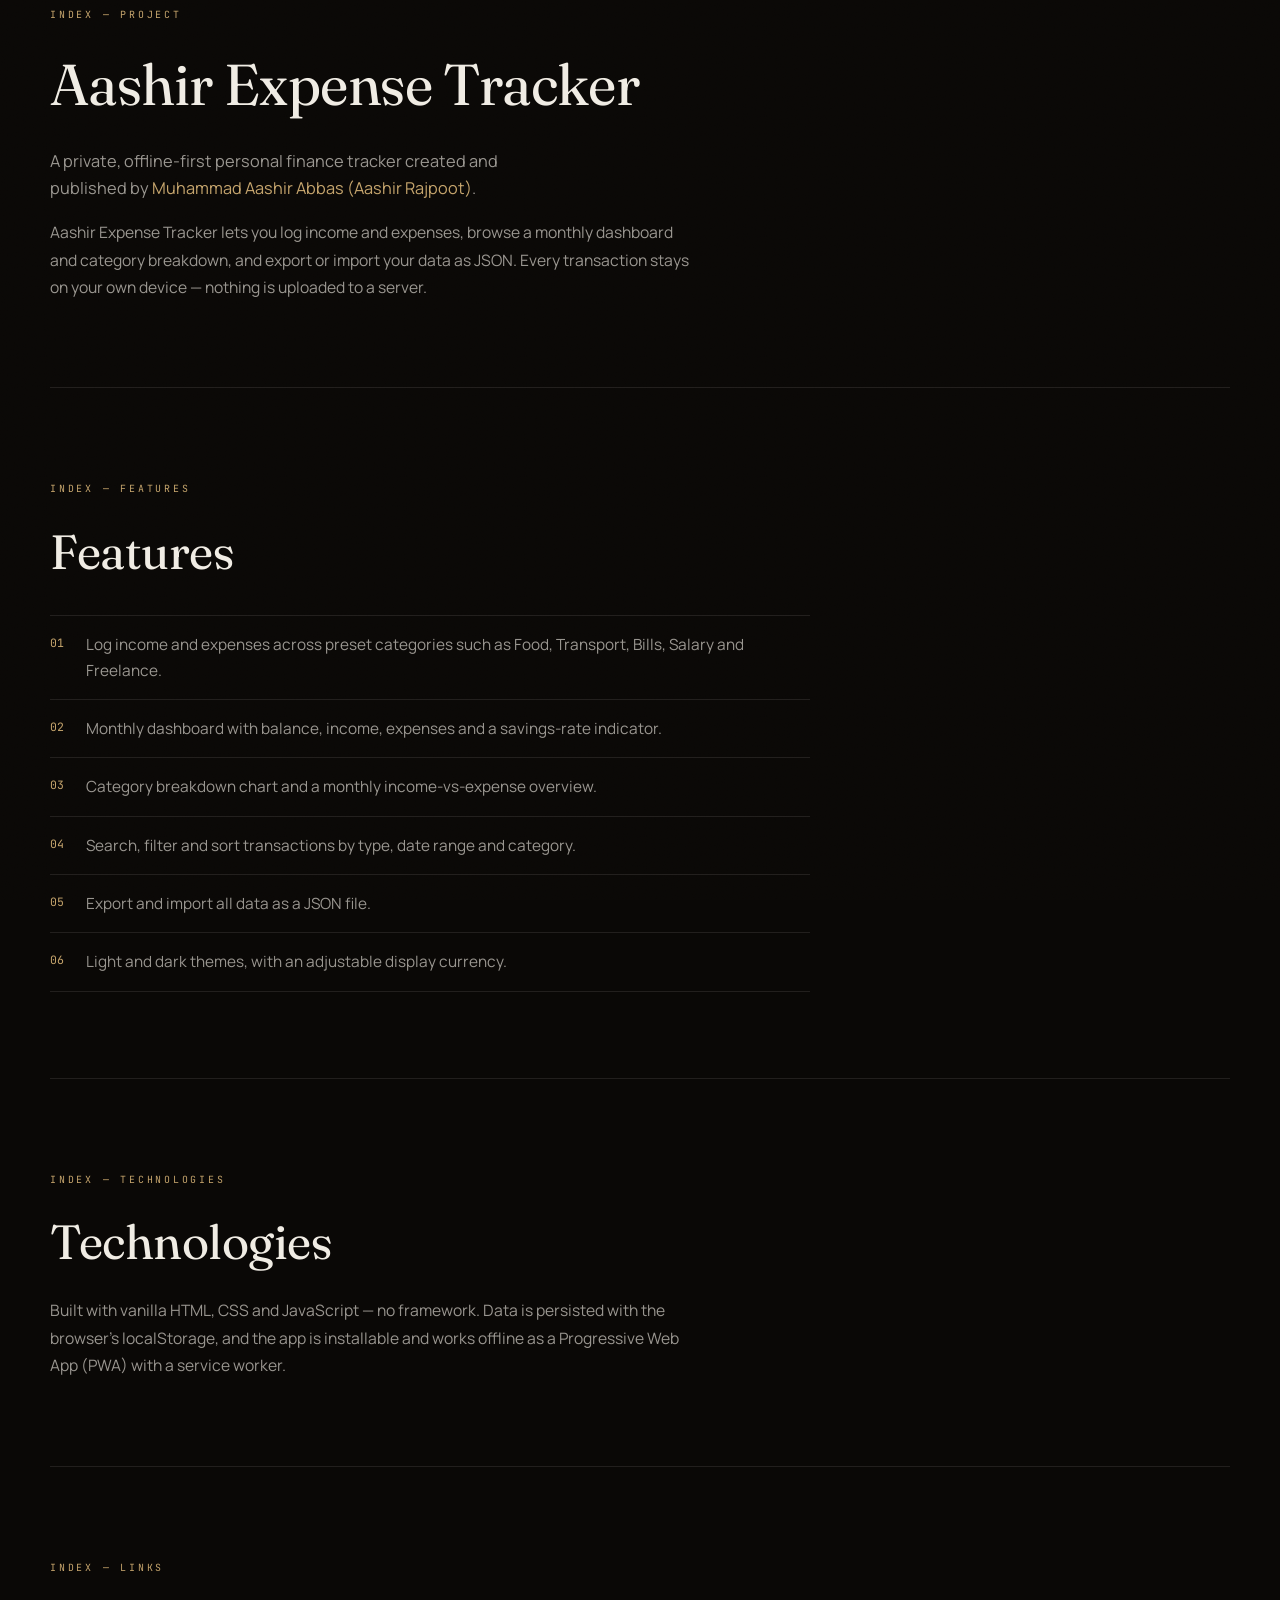
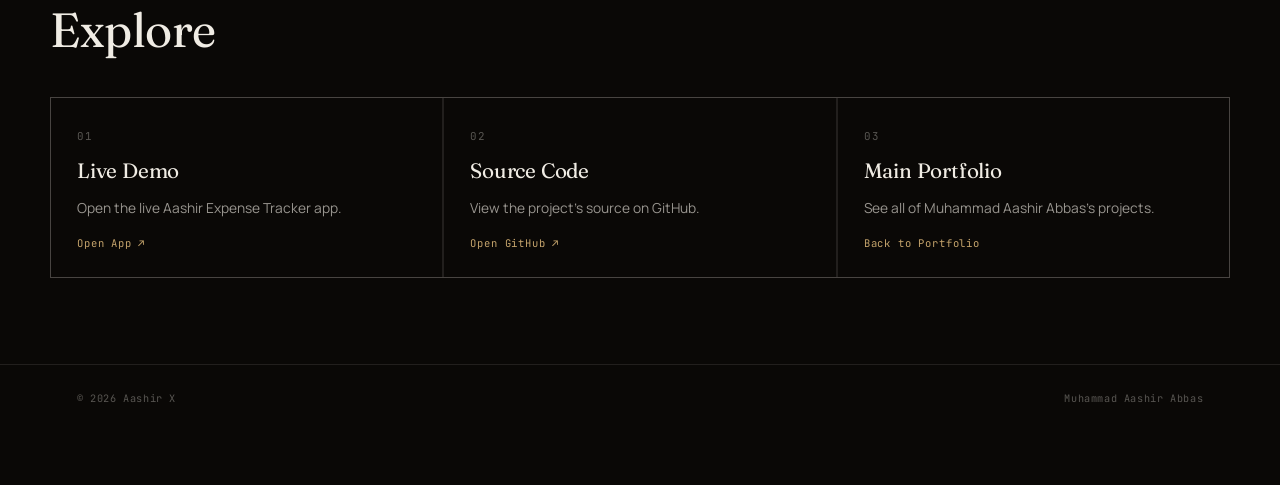
==== aashir-expense-tracker.html @ 0641aafe "Add files via upload" ====
<!DOCTYPE html>
<html lang="en">
<head>
<meta charset="UTF-8">
<meta name="viewport" content="width=device-width, initial-scale=1.0, viewport-fit=cover">
<title>Aashir Expense Tracker — Project Case Study | Muhammad Aashir Abbas</title>
<meta name="description" content="A case study of Aashir Expense Tracker — a private, offline-first personal finance web app created and published by Muhammad Aashir Abbas (Aashir Rajpoot).">
<meta name="robots" content="index, follow">
<link rel="canonical" href="https://muhammadaashirabbas.aashirrajpoot757.workers.dev/projects/aashir-expense-tracker">
<meta name="theme-color" content="#0a0806">
<link rel="icon" href="../aashir-profile.jpeg">
<link rel="apple-touch-icon" href="../aashir-profile.jpeg">

<meta property="og:title" content="Aashir Expense Tracker — Project Case Study">
<meta property="og:description" content="A case study of Aashir Expense Tracker, a project by Muhammad Aashir Abbas (Aashir Rajpoot).">
<meta property="og:type" content="article">
<meta property="og:url" content="https://muhammadaashirabbas.aashirrajpoot757.workers.dev/projects/aashir-expense-tracker">
<meta property="og:image" content="https://muhammadaashirabbas.aashirrajpoot757.workers.dev/aashir-profile.jpeg">
<meta name="twitter:card" content="summary_large_image">
<meta name="twitter:title" content="Aashir Expense Tracker — Project Case Study">
<meta name="twitter:description" content="A case study of Aashir Expense Tracker, a project by Muhammad Aashir Abbas (Aashir Rajpoot).">
<meta name="twitter:image" content="https://muhammadaashirabbas.aashirrajpoot757.workers.dev/aashir-profile.jpeg">

<script type="application/ld+json">
{
  "@context": "https://schema.org",
  "@graph": [
    {
      "@type": "WebPage",
      "@id": "https://muhammadaashirabbas.aashirrajpoot757.workers.dev/projects/aashir-expense-tracker#webpage",
      "url": "https://muhammadaashirabbas.aashirrajpoot757.workers.dev/projects/aashir-expense-tracker",
      "name": "Aashir Expense Tracker — Project Case Study",
      "about": { "@id": "https://muhammadaashirabbas.aashirrajpoot757.workers.dev/projects/aashir-expense-tracker#app" }
    },
    {
      "@type": "SoftwareApplication",
      "@id": "https://muhammadaashirabbas.aashirrajpoot757.workers.dev/projects/aashir-expense-tracker#app",
      "name": "Aashir Expense Tracker",
      "alternateName": "Treasury",
      "applicationCategory": "FinanceApplication",
      "url": "https://aashir-rajpoot.github.io/aashir-expense-tracker/",
      "description": "A private, offline-first expense tracking web app for logging income and expenses and viewing monthly analytics. All data is stored locally on the user's device.",
      "creator": { "@id": "https://muhammadaashirabbas.aashirrajpoot757.workers.dev/#person" }
    },
    {
      "@type": "BreadcrumbList",
      "itemListElement": [
        { "@type": "ListItem", "position": 1, "name": "Home", "item": "https://muhammadaashirabbas.aashirrajpoot757.workers.dev/" },
        { "@type": "ListItem", "position": 2, "name": "About", "item": "https://muhammadaashirabbas.aashirrajpoot757.workers.dev/aboutus" },
        { "@type": "ListItem", "position": 3, "name": "Aashir Expense Tracker", "item": "https://muhammadaashirabbas.aashirrajpoot757.workers.dev/projects/aashir-expense-tracker" }
      ]
    }
  ]
}
</script>

<link rel="preconnect" href="https://fonts.googleapis.com">
<link rel="preconnect" href="https://fonts.gstatic.com" crossorigin>
<link href="https://fonts.googleapis.com/css2?family=Fraunces:ital,opsz,wght@0,9..144,300;0,9..144,400;0,9..144,500;0,9..144,600;1,9..144,400;1,9..144,500&family=Manrope:wght@300;400;500;600;700&family=JetBrains+Mono:wght@400;500&display=swap" rel="stylesheet">
<link rel="stylesheet" href="../style.css">
</head>
<body>

<div id="grain" aria-hidden="true"></div>
<a class="skip-link" href="#main">Skip to content</a>

<main id="main" class="about-page">

  <div class="about-block about-intro" style="border-top:none;">
    <span class="eyebrow">Index — Project</span>
    <h1 style="font-family:var(--font-display);font-weight:400;font-size:clamp(2.2rem,6vw,3.6rem);margin-bottom:18px;color:rgb(var(--ink));">Aashir Expense Tracker</h1>
    <p class="about-lede">A private, offline-first personal finance tracker created and published by <a href="https://muhammadaashirabbas.aashirrajpoot757.workers.dev/" style="color:rgb(var(--gold));">Muhammad Aashir Abbas (Aashir Rajpoot)</a>.</p>
    <p class="about-body">Aashir Expense Tracker lets you log income and expenses, browse a monthly dashboard and category breakdown, and export or import your data as JSON. Every transaction stays on your own device — nothing is uploaded to a server.</p>
  </div>

  <div class="about-block">
    <span class="eyebrow">Index — Features</span>
    <h2>Features</h2>
    <ul class="why-list">
      <li><span class="why-num">01</span><span>Log income and expenses across preset categories such as Food, Transport, Bills, Salary and Freelance.</span></li>
      <li><span class="why-num">02</span><span>Monthly dashboard with balance, income, expenses and a savings-rate indicator.</span></li>
      <li><span class="why-num">03</span><span>Category breakdown chart and a monthly income-vs-expense overview.</span></li>
      <li><span class="why-num">04</span><span>Search, filter and sort transactions by type, date range and category.</span></li>
      <li><span class="why-num">05</span><span>Export and import all data as a JSON file.</span></li>
      <li><span class="why-num">06</span><span>Light and dark themes, with an adjustable display currency.</span></li>
    </ul>
  </div>

  <div class="about-block">
    <span class="eyebrow">Index — Technologies</span>
    <h2>Technologies</h2>
    <p class="about-body">Built with vanilla HTML, CSS and JavaScript — no framework. Data is persisted with the browser's localStorage, and the app is installable and works offline as a Progressive Web App (PWA) with a service worker.</p>
  </div>

  <div class="about-block">
    <span class="eyebrow">Index — Links</span>
    <h2>Explore</h2>
    <div class="project-grid">
      <article class="project-card">
        <span class="pc-num">01</span>
        <h3 class="pc-title">Live Demo</h3>
        <p class="pc-desc">Open the live Aashir Expense Tracker app.</p>
        <a class="pc-link" href="https://aashir-rajpoot.github.io/aashir-expense-tracker/" target="_blank" rel="noopener noreferrer">Open App <span aria-hidden="true">↗</span></a>
      </article>
      <article class="project-card">
        <span class="pc-num">02</span>
        <h3 class="pc-title">Source Code</h3>
        <p class="pc-desc">View the project's source on GitHub.</p>
        <a class="pc-link" href="https://github.com/Aashir-Rajpoot" target="_blank" rel="noopener noreferrer">Open GitHub <span aria-hidden="true">↗</span></a>
      </article>
      <article class="project-card">
        <span class="pc-num">03</span>
        <h3 class="pc-title">Main Portfolio</h3>
        <p class="pc-desc">See all of Muhammad Aashir Abbas's projects.</p>
        <a class="pc-link" href="https://muhammadaashirabbas.aashirrajpoot757.workers.dev/#worlds">Back to Portfolio</a>
      </article>
    </div>
  </div>

</main>

<footer id="site-footer">
  <span>© <span id="year"></span> Aashir X</span>
  <span>Muhammad Aashir Abbas</span>
</footer>

<script>document.getElementById('year').textContent = new Date().getFullYear();</script>
</body>
</html>
---- style.css ----
/* =========================================================================
   AASHIR X — luxury editorial design system
   Gold is the constant brand identity; --environment-* stay JS-driven
   for the living background/particles only.
   ========================================================================= */
:root{
  --gold: 197,164,108;
  --gold-soft: 217,196,158;

  --environment-primary:   110,231,216;
  --environment-secondary: 139,126,242;
  --environment-glow:      110,231,216;
  --environment-void:      10,8,6;

  --ink: 240,236,228;
  --ink-dim: rgba(240,236,228,0.62);
  --ink-faint: rgba(240,236,228,0.34);
  --line: rgba(240,236,228,0.10);
  --line-strong: rgba(240,236,228,0.18);
  --surface: 20,17,13;

  --font-display:'Fraunces','Georgia',serif;
  --font-body:'Manrope','Segoe UI',sans-serif;
  --font-mono:'JetBrains Mono','Courier New',monospace;

  --ease:cubic-bezier(.16,.84,.44,1);
  --ease-soft:cubic-bezier(.4,0,.2,1);
  --env-transition: 2.4s;
  --mx:50%; --my:50%;

  --ease-theme: var(--ease);
  --dur-reveal: .7s;
  --marquee-dur: 34s;
  --portrait-filter: grayscale(.25) contrast(1.05);
  --portrait-filter-hover: grayscale(0) contrast(1.05);
}

*,*::before,*::after{ box-sizing:border-box; }
html{ scroll-behavior:smooth; }
@media (prefers-reduced-motion:reduce){
  html{ scroll-behavior:auto; }
  *,*::before,*::after{ animation-duration:.001ms !important; animation-iteration-count:1 !important; transition-duration:.001ms !important; }
}

body{
  margin:0; min-height:100vh;
  background:rgb(var(--environment-void));
  color:rgb(var(--ink));
  font-family:var(--font-body); font-weight:400;
  line-height:1.55; -webkit-font-smoothing:antialiased;
  overflow-x:hidden; cursor:default;
  transition:background var(--env-transition) var(--ease-soft);
}
a{ color:inherit; text-decoration:none; }
h1,h2,h3{ font-family:var(--font-display); margin:0; letter-spacing:-0.01em; }
p{ margin:0; }
button{ font-family:inherit; background:none; border:none; color:inherit; cursor:pointer; }
img{ max-width:100%; display:block; }
ul,ol{ list-style:none; margin:0; padding:0; }

.skip-link{ position:absolute; left:-999px; top:0; background:rgb(var(--surface)); color:rgb(var(--ink)); padding:10px 16px; z-index:9999; }
.skip-link:focus{ left:0; }
:focus-visible{ outline:1px solid rgb(var(--gold)); outline-offset:4px; }

/* ========================================================================= GRAIN TEXTURE */
#grain{
  position:fixed; inset:0; z-index:3000; pointer-events:none; opacity:.045; mix-blend-mode:overlay;
  background-image:url("data:image/svg+xml,%3Csvg xmlns='http://www.w3.org/2000/svg' width='120' height='120'%3E%3Cfilter id='n'%3E%3CfeTurbulence type='fractalNoise' baseFrequency='0.9' numOctaves='2' stitchTiles='stitch'/%3E%3C/filter%3E%3Crect width='100%25' height='100%25' filter='url(%23n)'/%3E%3C/svg%3E");
}

/* ========================================================================= BOOT */
#boot{
  position:fixed; inset:0; z-index:10000; background:rgb(var(--environment-void));
  display:flex; align-items:center; justify-content:center;
  transition:opacity .6s var(--ease), visibility .6s;
}
#boot.hide{ opacity:0; visibility:hidden; }
#boot-canvas{ position:absolute; inset:0; width:100%; height:100%; opacity:.55; }
.boot-stage{ position:relative; text-align:center; }
.boot-mark{
  display:block; font-family:var(--font-display); font-weight:400; letter-spacing:.02em;
  font-size:clamp(1.9rem,7vw,3.2rem); color:rgb(var(--ink));
  opacity:0; transform:scale(.94); animation:bootMark .6s var(--ease) .12s forwards;
}
.boot-mark em{ font-style:italic; color:rgb(var(--gold)); }
.boot-line{
  display:block; margin-top:16px; font-family:var(--font-mono); font-size:.6rem; letter-spacing:.28em;
  color:rgba(240,236,228,0.42); opacity:0; animation:bootLine .3s var(--ease) forwards;
}
@keyframes bootMark{ to{ opacity:1; transform:scale(1); } }
@keyframes bootLine{ to{ opacity:1; } }

/* ========================================================================= LIVING BACKGROUND */
#reality-canvas{ position:fixed; inset:0; width:100%; height:100%; z-index:0; transition:opacity var(--env-transition) var(--ease-soft); }
#reality-vignette{
  position:fixed; inset:0; z-index:1; pointer-events:none;
  background:
    radial-gradient(700px circle at var(--mx) var(--my), rgba(var(--environment-glow),0.05), transparent 60%),
    radial-gradient(ellipse 140% 100% at 50% 112%, rgba(0,0,0,0.72), transparent 45%),
    linear-gradient(180deg, rgba(10,8,6,0.28), rgba(10,8,6,0.8) 68%, rgb(var(--environment-void)));
  transition:background var(--env-transition) var(--ease-soft);
}
#lightning-flash{ position:fixed; inset:0; z-index:2; pointer-events:none; background:#fff; opacity:0; }
#lightning-flash.flash{ animation:flash .55s ease-out; }
@keyframes flash{ 0%{opacity:0;} 8%{opacity:.45;} 16%{opacity:0;} 24%{opacity:.24;} 40%{opacity:0;} }

/* ========================================================================= CURSOR */
#cursor-dot,#cursor-ring{ position:fixed; top:0; left:0; pointer-events:none; z-index:9999; border-radius:50%; transform:translate(-50%,-50%); transition:opacity .3s; }
#cursor-dot{ width:5px; height:5px; background:rgb(var(--gold)); }
#cursor-ring{
  width:32px; height:32px; border:1px solid rgba(var(--gold),0.5);
  display:flex; align-items:center; justify-content:center;
  transition:width .28s var(--ease), height .28s var(--ease), border-color .25s, background .25s, transform .1s linear, opacity .3s;
}
#cursor-ring.ring-hover{ width:54px; height:54px; border-color:rgb(var(--gold)); }
#cursor-ring.ring-row{ width:78px; height:78px; background:rgba(var(--gold),0.08); }
#cursor-label{ font-family:var(--font-mono); font-size:.54rem; letter-spacing:.14em; color:rgb(var(--gold)); opacity:0; transition:opacity .2s; }
#cursor-ring.ring-row #cursor-label{ opacity:1; }
body.no-fine-pointer #cursor-dot, body.no-fine-pointer #cursor-ring{ display:none; }

/* ========================================================================= SECRET NAV */
#secret-nav{ position:fixed; top:28px; left:28px; z-index:600; }
#nav-orb{
  width:36px; height:36px; border-radius:50%; border:1px solid var(--line-strong);
  background:rgba(var(--surface),0.55); backdrop-filter:blur(10px);
  display:flex; align-items:center; justify-content:center; transition:border-color .3s;
}
#nav-orb:hover{ border-color:rgb(var(--gold)); }
.orb-dot{ width:6px; height:6px; border-radius:50%; background:rgb(var(--gold)); transition:transform .3s var(--ease); }
#nav-orb[aria-expanded="true"] .orb-dot{ transform:scale(1.8); }

#radial-menu{
  position:absolute; top:48px; left:0; display:flex; flex-direction:column; gap:4px; min-width:150px;
  padding:10px; border-radius:2px; background:rgba(var(--surface),0.85); backdrop-filter:blur(18px);
  border:1px solid var(--line-strong);
  opacity:0; pointer-events:none; transform:translateY(-8px); transform-origin:top left;
  transition:opacity .3s var(--ease), transform .3s var(--ease);
}
#radial-menu.open{ opacity:1; pointer-events:auto; transform:translateY(0); }
#radial-menu a, #radial-menu button{
  display:block; text-align:left; padding:9px 12px; font-family:var(--font-mono); font-size:.7rem; letter-spacing:.06em;
  color:var(--ink-dim); transition:background .2s, color .2s;
}
#radial-menu a:hover, #radial-menu button:hover{ background:rgba(var(--gold),0.1); color:rgb(var(--ink)); }

/* ========================================================================= ENV RIBBON */
#env-ribbon{
  position:fixed; top:32px; right:28px; z-index:400; display:flex; align-items:center; gap:8px;
  font-family:var(--font-mono); font-size:.65rem; letter-spacing:.04em; color:var(--ink-dim);
  padding:8px 16px; border-radius:2px; background:rgba(var(--surface),0.5); backdrop-filter:blur(10px);
  border:1px solid var(--line);
  opacity:0; transform:translateY(-6px); transition:opacity .6s var(--ease), transform .6s var(--ease);
}
#env-ribbon.visible{ opacity:1; transform:translateY(0); }
.env-dot{ color:var(--ink-faint); }
.env-clock{ color:rgb(var(--gold)); }
@media (max-width:640px){ #env-ribbon{ font-size:.58rem; padding:6px 11px; right:16px; top:22px; } }

/* ========================================================================= SYSTEM PANEL */
#system-panel{
  position:fixed; inset:0; z-index:700; display:flex; align-items:center; justify-content:center;
  background:rgba(4,3,2,0.75); backdrop-filter:blur(6px);
  opacity:0; pointer-events:none; transition:opacity .3s var(--ease);
}
#system-panel.open{ opacity:1; pointer-events:auto; }
.system-inner{ width:min(360px,88vw); padding:28px; background:rgba(var(--surface),0.94); border:1px solid var(--line-strong);
  transform:scale(.95) translateY(8px); transition:transform .35s var(--ease); }
#system-panel.open .system-inner{ transform:scale(1) translateY(0); }
.system-head{ display:flex; justify-content:space-between; align-items:center; margin-bottom:18px; font-family:var(--font-mono); font-size:.64rem; letter-spacing:.2em; color:var(--ink-faint); }
#system-close{ font-size:1.3rem; line-height:1; color:var(--ink-dim); }
#system-list li{ display:flex; justify-content:space-between; padding:11px 0; border-bottom:1px solid var(--line); font-family:var(--font-mono); font-size:.74rem; }
#system-list li:last-child{ border-bottom:none; }
.sys-label{ color:var(--ink-faint); letter-spacing:.08em; }
.sys-value{ color:var(--ink-dim); }
.sys-value.ok{ color:rgb(var(--gold)); }

/* ========================================================================= LAYOUT */
main{ position:relative; z-index:5; }
section{ padding:min(15vh,120px) clamp(22px,6vw,80px); position:relative; }
.eyebrow{
  display:inline-block; font-family:var(--font-mono); font-size:.62rem; letter-spacing:.28em; text-transform:uppercase;
  color:rgb(var(--gold)); margin-bottom:18px;
}

/* ========================================================================= HERO */
.hero{ min-height:100svh; display:flex; flex-direction:column; justify-content:center; padding-top:70px; }
.hero-glyph{ position:absolute; inset:0; display:flex; align-items:center; justify-content:flex-start; z-index:0; pointer-events:none; opacity:.8; }
#glyph-canvas{ width:min(70vw,620px); height:min(70vw,620px); transform:translateX(-8%); }

.hero-grid{
  position:relative; z-index:2; display:grid; grid-template-columns:1.15fr .85fr; align-items:end; gap:40px;
  max-width:1280px; margin:0 auto; width:100%;
}
.hero-kicker{
  display:flex; align-items:center; gap:14px; font-family:var(--font-mono); font-size:.68rem; letter-spacing:.24em;
  color:var(--ink-dim); margin-bottom:22px;
  opacity:0; animation:fadeUp .8s var(--ease) .3s forwards;
}
.kicker-line{ width:34px; height:1px; background:rgb(var(--gold)); }
.hero-name{
  font-weight:400; line-height:.92; letter-spacing:-0.01em;
  font-size:clamp(3.2rem,9.5vw,8rem);
}
.name-line{ display:block; transform:translateY(30px); opacity:0; animation:lineUp .95s var(--ease) forwards; }
.name-line:nth-child(1){ animation-delay:.5s; }
.name-line-em{ font-style:italic; color:rgb(var(--gold-soft)); animation-delay:.66s; }
@keyframes lineUp{ to{ transform:translateY(0); opacity:1; } }
.hero-role{
  margin-top:24px; font-family:var(--font-mono); font-size:.76rem; letter-spacing:.06em; color:var(--ink-dim);
  max-width:34ch;
  opacity:0; animation:fadeUp .8s var(--ease) .95s forwards;
}
@keyframes fadeUp{ from{ opacity:0; transform:translateY(14px);} to{ opacity:1; transform:translateY(0);} }

.hero-portrait{
  position:relative; justify-self:end; width:min(100%,320px); aspect-ratio:3/4;
  opacity:0; transform:translateY(20px) scale(.97); animation:heroIn 1s var(--ease) .2s forwards;
}
@keyframes heroIn{ to{ opacity:1; transform:translateY(0) scale(1); } }
.portrait-glow{
  position:absolute; inset:-16%; z-index:0;
  background:radial-gradient(circle, rgba(var(--gold),0.16), transparent 68%);
  filter:blur(20px); animation:glowPulse 6s ease-in-out infinite;
}
@keyframes glowPulse{ 0%,100%{ opacity:.6; } 50%{ opacity:1; } }
.hero-portrait img{
  position:relative; z-index:1; width:100%; height:100%; object-fit:cover; filter:var(--portrait-filter);
  box-shadow:0 40px 80px -30px rgba(0,0,0,.8); transition:transform .6s var(--ease-theme,var(--ease)), filter .6s;
}
.hero-portrait:hover img{ transform:scale(1.02); filter:var(--portrait-filter-hover); }
.hero-portrait.pulse img{ animation:identityPulse .9s var(--ease); }
@keyframes identityPulse{ 0%{ box-shadow:0 0 0 0 rgba(var(--gold),.45);} 100%{ box-shadow:0 0 0 40px rgba(var(--gold),0);} }
.portrait-corner{ position:absolute; width:18px; height:18px; border:1px solid rgb(var(--gold)); z-index:2; }
.portrait-corner.tl{ top:-8px; left:-8px; border-right:none; border-bottom:none; }
.portrait-corner.tr{ top:-8px; right:-8px; border-left:none; border-bottom:none; }
.portrait-corner.bl{ bottom:-8px; left:-8px; border-right:none; border-top:none; }
.portrait-corner.br{ bottom:-8px; right:-8px; border-left:none; border-top:none; }
.portrait-caption{
  position:absolute; bottom:-30px; left:0; z-index:2; font-family:var(--font-mono); font-size:.58rem;
  letter-spacing:.1em; color:var(--ink-faint);
}

.hero-hint{
  position:absolute; bottom:96px; left:50%; transform:translateX(-50%); z-index:2;
  display:flex; flex-direction:column; align-items:center; gap:8px;
  font-family:var(--font-mono); font-size:.58rem; letter-spacing:.22em; color:var(--ink-faint);
  opacity:0; animation:fadeUp .8s var(--ease) 1.2s forwards;
}
.hint-line{ width:1px; height:30px; background:linear-gradient(180deg,rgb(var(--gold)),transparent); animation:hintMove 2s ease-in-out infinite; }
@keyframes hintMove{ 0%,100%{ transform:scaleY(1); transform-origin:top;} 50%{ transform:scaleY(.4); transform-origin:top;} }

@media (max-width:860px){
  .hero{ min-height:auto; padding-top:100px; padding-bottom:44px; overflow-x:clip; }
  .hero-grid{ grid-template-columns:1fr; align-items:center; row-gap:0; }
  .hero-copy{ text-align:center; }
  .hero-kicker{ justify-content:center; flex-wrap:wrap; row-gap:6px; }
  .hero-name{ font-size:clamp(2.6rem,13vw,5.5rem); }
  .hero-role{ margin-left:auto; margin-right:auto; }
  .hero-portrait{
    justify-self:center; width:min(82vw,320px); aspect-ratio:3/4;
    margin:32px auto 56px;
  }
  .portrait-caption{ left:0; right:0; text-align:center; }
  .hero-hint{ position:static; left:auto; bottom:auto; transform:none; margin:0 auto; }
  #glyph-canvas{ transform:none; opacity:.55; }
}

@media (max-width:420px){
  .hero{ padding-top:88px; }
  .hero-name{ font-size:clamp(2.3rem,14vw,3.4rem); }
  .hero-portrait{ width:min(84vw,300px); margin:26px auto 50px; }
}

/* ========================================================================= MARQUEE */
.marquee{
  position:relative; z-index:5; overflow:hidden; border-top:1px solid var(--line); border-bottom:1px solid var(--line);
  padding:16px 0; background:rgba(var(--surface),0.3);
}
.marquee-track{
  display:flex; white-space:nowrap; width:max-content;
  font-family:var(--font-display); font-style:italic; font-size:1.2rem; color:var(--ink-faint);
  animation:marquee var(--marquee-dur,34s) linear infinite;
}
.marquee-track span{ padding:0 4px; }
@keyframes marquee{ from{ transform:translateX(0);} to{ transform:translateX(-50%);} }

/* ========================================================================= WORLDS / INDEX LIST */
.worlds-head{ max-width:640px; margin:0 auto 30px; text-align:left; }
.worlds-head h2{ font-size:clamp(2rem,5vw,3.2rem); font-weight:400; margin-bottom:14px; }
.worlds-head p{ color:var(--ink-dim); font-size:.96rem; max-width:44ch; }
#shuffle-btn{
  margin-top:24px; display:inline-flex; align-items:center; gap:8px; padding:10px 20px;
  border:1px solid var(--line-strong); font-family:var(--font-mono); font-size:.64rem; letter-spacing:.12em;
  color:var(--ink-dim); transition:border-color .25s, color .25s;
}
#shuffle-btn:hover{ border-color:rgb(var(--gold)); color:rgb(var(--gold)); }

.index-list{ max-width:1180px; margin:0 auto; border-top:1px solid var(--line-strong); }
.index-row{
  --row-accent: var(--gold);
  position:relative; display:grid; grid-template-columns:64px 1fr auto 40px; align-items:baseline; gap:20px;
  padding:30px 6px; border-bottom:1px solid var(--line-strong); cursor:pointer;
  opacity:0; transform:translateY(20px);
  transition:opacity var(--dur-reveal,.7s) var(--ease-theme,var(--ease)), transform var(--dur-reveal,.7s) var(--ease-theme,var(--ease)), padding .4s var(--ease-theme,var(--ease));
}
.index-row.in-view{ opacity:1; transform:translateY(0); }
.row-index{ font-family:var(--font-mono); font-size:.72rem; color:var(--ink-faint); transition:color .3s; }
.row-title{
  font-family:var(--font-display); font-weight:400; font-size:clamp(1.8rem,4.4vw,3.4rem); line-height:1;
  transition:color .35s, transform .35s var(--ease); color:rgb(var(--ink));
}
.row-tag{ font-family:var(--font-mono); font-size:.68rem; letter-spacing:.05em; color:var(--ink-faint); white-space:nowrap; transition:color .3s; }
.row-arrow{ font-size:1.2rem; color:var(--ink-faint); transition:transform .4s var(--ease), color .3s; justify-self:end; }

.index-row:hover, .index-row:focus-visible{ padding-left:22px; padding-right:0; }
.index-row:hover .row-title, .index-row:focus-visible .row-title{ color:rgb(var(--row-accent)); transform:translateX(6px); }
.index-row:hover .row-index, .index-row:hover .row-tag{ color:rgb(var(--row-accent)); }
.index-row:hover .row-arrow{ color:rgb(var(--row-accent)); transform:translate(4px,-4px) rotate(8deg); }
.index-quran .row-title{ font-style:italic; }

.preview-float{
  position:fixed; top:0; left:0; z-index:300; width:120px; height:120px; border-radius:50%;
  display:flex; flex-direction:column; align-items:center; justify-content:center; gap:4px;
  border:1px solid rgba(var(--gold),0.5); background:rgba(var(--surface),0.7); backdrop-filter:blur(6px);
  transform:translate(-50%,-50%) scale(0); opacity:0; pointer-events:none;
  transition:opacity .3s var(--ease), transform .1s linear;
}
.preview-float.visible{ opacity:1; transform:translate(-50%,-50%) scale(1); }
.preview-ring{ width:8px; height:8px; border-radius:50%; background:rgb(var(--gold)); }
.preview-label{ font-family:var(--font-mono); font-size:.6rem; letter-spacing:.12em; color:rgb(var(--gold)); }
@media (max-width:860px){
  .preview-float{ display:none; }
  .index-row{ grid-template-columns:40px 1fr 26px; }
  .row-tag{ display:none; }
  .index-row:hover{ padding-left:6px; }
}

/* ========================================================================= ABOUT PAGE */
.about-page{ max-width:1180px; margin:0 auto; padding-top:0; padding-bottom:0; }
.about-block{ padding:min(11vh,86px) 0; border-top:1px solid var(--line); }
.about-block:first-child{ border-top:none; padding-top:0; }
.about-block h2{ font-size:clamp(2rem,5vw,3rem); font-weight:400; margin-bottom:18px; }
.about-lede{ color:var(--ink-dim); font-size:1.02rem; max-width:52ch; line-height:1.7; margin-bottom:16px; }
.about-body{ color:var(--ink-dim); font-size:.98rem; max-width:64ch; line-height:1.75; }

/* ---- Education ---- */
.edu-card{
  display:inline-flex; align-items:baseline; gap:16px; padding:20px 26px; margin-bottom:20px;
  border:1px solid var(--line-strong); border-radius:2px; background:rgba(var(--surface),0.4);
}
.edu-field{ font-family:var(--font-display); font-size:clamp(1.3rem,3vw,1.8rem); color:rgb(var(--gold-soft)); }
.edu-sem{ font-family:var(--font-mono); font-size:.68rem; letter-spacing:.14em; text-transform:uppercase; color:var(--ink-faint); }

/* ---- About preview CTA (homepage) ---- */
.about-cta-btn{
  display:inline-flex; align-items:center; gap:10px; margin-top:22px; padding:13px 30px;
  border:1px solid var(--line-strong); border-radius:2px; font-family:var(--font-mono); font-size:.7rem;
  letter-spacing:.1em; text-transform:uppercase; color:var(--ink-dim);
  transition:border-color .25s, color .25s, transform .25s var(--ease), background .25s;
}
.about-cta-btn:hover{ border-color:rgb(var(--gold)); color:rgb(var(--gold)); background:rgba(var(--gold),0.06); transform:translateY(-2px); }

/* ---- Personal Information ---- */
.info-grid{
  display:grid; grid-template-columns:repeat(2,1fr); gap:2px; margin-top:26px;
  background:var(--line); border:1px solid var(--line-strong); max-width:820px;
}
.info-item{ background:rgb(var(--environment-void)); padding:20px 24px; }
.info-label{ display:block; font-family:var(--font-mono); font-size:.6rem; letter-spacing:.16em; text-transform:uppercase; color:var(--ink-faint); margin-bottom:8px; }
.info-value{ font-family:var(--font-display); font-size:1.15rem; color:rgb(var(--ink)); }
.info-value.info-muted{ font-family:var(--font-body); font-size:.92rem; color:var(--ink-dim); }
@media (max-width:600px){ .info-grid{ grid-template-columns:1fr; } }

/* ---- Education (multiple entries) ---- */
.edu-list{ display:flex; flex-wrap:wrap; gap:16px; margin-bottom:20px; }
.edu-card-tag{ font-family:var(--font-mono); font-size:.6rem; letter-spacing:.12em; text-transform:uppercase; padding:3px 9px; border:1px solid rgba(var(--gold),.4); color:rgb(var(--gold)); border-radius:999px; margin-left:12px; }
.edu-card-tag.is-complete{ color:var(--ink-faint); border-color:var(--line-strong); }

/* ---- Skills grid (11 skills, always-visible descriptions) ---- */
.skills-grid{ display:grid; grid-template-columns:repeat(3,1fr); gap:2px; margin-top:30px; background:var(--line); border:1px solid var(--line-strong); }
.skill-card{ position:relative; background:rgb(var(--environment-void)); padding:26px 22px 22px; display:flex; flex-direction:column; gap:9px; transition:background .35s var(--ease-soft); }
.skill-card:hover{ background:rgba(var(--gold),0.05); }
.sk-top{ display:flex; align-items:center; justify-content:space-between; gap:10px; }
.sk-num{ font-family:var(--font-mono); font-size:.66rem; color:var(--ink-faint); letter-spacing:.1em; }
.sk-badge{ font-family:var(--font-mono); font-size:.56rem; letter-spacing:.08em; text-transform:uppercase; color:rgb(var(--gold)); border:1px solid rgba(var(--gold),.4); border-radius:999px; padding:2px 8px; }
.sk-name{ font-family:var(--font-display); font-weight:400; font-size:1.15rem; color:rgb(var(--ink)); margin:0; }
.sk-desc{ font-size:.84rem; color:var(--ink-dim); line-height:1.55; flex:1; }
@media (max-width:900px){ .skills-grid{ grid-template-columns:repeat(2,1fr); } }
@media (max-width:600px){ .skills-grid{ grid-template-columns:1fr; } }

/* ---- Certificates ---- */
.cert-grid{ display:grid; grid-template-columns:repeat(3,1fr); gap:18px; margin-top:30px; }
.cert-card{
  border:1px dashed var(--line-strong); border-radius:4px; padding:30px 22px; text-align:center;
  color:var(--ink-faint); font-family:var(--font-mono); font-size:.7rem; letter-spacing:.05em; line-height:1.65;
  display:flex; flex-direction:column; align-items:center; gap:10px;
}
.cert-icon{ font-size:1.5rem; line-height:1; opacity:.8; }
.cert-card-filled{ border:1px solid var(--line-strong); background:rgba(var(--surface),0.4); text-align:left; align-items:stretch; }
.cert-thumb{ width:100%; aspect-ratio:4/3; object-fit:cover; border-radius:2px; filter:grayscale(.1) contrast(1.02); }
.cert-title{ font-family:var(--font-display); font-size:1.05rem; color:rgb(var(--ink)); }
.cert-issuer{ font-family:var(--font-mono); font-size:.62rem; color:var(--ink-faint); letter-spacing:.06em; text-transform:uppercase; }
.cert-view{ display:inline-flex; align-items:center; gap:6px; font-family:var(--font-mono); font-size:.64rem; color:rgb(var(--gold)); margin-top:4px; }
.cert-view:hover{ color:rgb(var(--gold-soft)); }
@media (max-width:900px){ .cert-grid{ grid-template-columns:repeat(2,1fr); } }
@media (max-width:600px){ .cert-grid{ grid-template-columns:1fr; } }

/* ---- Skills (existing skill-index reused, now full-width) ---- */
.about-skills .skill-index{ max-width:760px; margin-top:24px; }
.skill-index li{
  display:flex; align-items:baseline; gap:18px; padding:16px 0; border-bottom:1px solid var(--line);
  cursor:pointer; transition:padding .3s var(--ease);
}
.skill-index li:first-child{ border-top:1px solid var(--line); }
.skill-num{ font-family:var(--font-mono); font-size:.7rem; color:var(--ink-faint); transition:color .3s; }
.skill-name{ font-family:var(--font-display); font-size:clamp(1.15rem,2.4vw,1.6rem); font-weight:400; transition:color .3s, transform .3s var(--ease); }
.skill-index li:hover, .skill-index li.active{ padding-left:10px; }
.skill-index li:hover .skill-num, .skill-index li.active .skill-num{ color:rgb(var(--gold)); }
.skill-index li:hover .skill-name, .skill-index li.active .skill-name{ color:rgb(var(--gold-soft)); }
.skill-blurb{ margin-top:14px; min-height:1.4em; font-size:.94rem; color:var(--ink-dim); opacity:0; transition:opacity .3s var(--ease); }
.skill-blurb.visible{ opacity:1; }

/* ---- Things I Build : project cards ---- */
.project-grid{ display:grid; grid-template-columns:repeat(3,1fr); gap:2px; margin-top:30px; background:var(--line); border:1px solid var(--line-strong); }
.project-card{
  position:relative; background:rgb(var(--environment-void)); padding:30px 26px 26px;
  display:flex; flex-direction:column; gap:10px; transition:background .35s var(--ease-soft);
}
.project-card:hover{ background:rgba(var(--gold),0.05); }
.pc-num{ font-family:var(--font-mono); font-size:.68rem; color:var(--ink-faint); letter-spacing:.1em; }
.pc-title{ font-family:var(--font-display); font-weight:400; font-size:1.3rem; color:rgb(var(--ink)); margin:0; }
.pc-desc{ font-size:.86rem; color:var(--ink-dim); line-height:1.55; flex:1; }
.pc-cat{ font-family:var(--font-mono); font-size:.6rem; letter-spacing:.08em; text-transform:uppercase; color:var(--ink-faint); }
.pc-link{
  display:inline-flex; align-items:center; gap:6px; margin-top:6px; font-family:var(--font-mono); font-size:.66rem;
  letter-spacing:.08em; color:rgb(var(--gold)); transition:gap .25s var(--ease), color .25s;
}
.pc-link:hover{ gap:11px; color:rgb(var(--gold-soft)); }
@media (max-width:900px){ .project-grid{ grid-template-columns:repeat(2,1fr); } }
@media (max-width:600px){ .project-grid{ grid-template-columns:1fr; } }

/* ---- Why I Build ---- */
.why-list{ margin-top:26px; max-width:760px; }
.why-list li{ display:flex; gap:22px; align-items:flex-start; padding:16px 0; border-bottom:1px solid var(--line); }
.why-list li:first-child{ border-top:1px solid var(--line); }
.why-num{ font-family:var(--font-mono); font-size:.72rem; color:rgb(var(--gold)); flex:0 0 auto; padding-top:2px; }
.why-list li span:last-child{ font-size:.96rem; color:var(--ink-dim); line-height:1.65; }

/* ---- Visual Story ---- */
.visual-grid{
  display:grid; grid-template-columns:repeat(6,1fr); grid-template-rows:repeat(2,minmax(140px,auto));
  gap:16px; margin-top:30px;
}
.visual-item{ margin:0; overflow:hidden; border-radius:2px; position:relative; background:rgba(var(--surface),0.4); }
.visual-item img{
  width:100%; height:100%; object-fit:cover; display:block;
  filter:grayscale(.15) contrast(1.03);
  transition:transform .7s var(--ease-soft), filter .5s var(--ease-soft);
}
.visual-item:hover img{ transform:scale(1.035); filter:grayscale(0) contrast(1.03); }
.visual-lg{ grid-column:1 / 4; grid-row:1 / 3; aspect-ratio:4/5; }
.visual-offset{ grid-column:4 / 7; grid-row:1 / 2; aspect-ratio:16/10; margin-top:26px; }
.visual-sm{ grid-column:4 / 6; grid-row:2 / 3; aspect-ratio:1/1; }
@media (max-width:820px){
  .visual-grid{ grid-template-columns:1fr; grid-template-rows:none; gap:18px; }
  .visual-lg,.visual-offset,.visual-sm{ grid-column:1; grid-row:auto; margin-top:0; aspect-ratio:4/5; }
}

/* ---- Connect With Me ---- */
.connect-grid{ display:grid; grid-template-columns:repeat(3,1fr); gap:2px; margin-top:26px; background:var(--line); border:1px solid var(--line-strong); }
.connect-link{
  display:flex; align-items:center; gap:12px; padding:20px 22px; background:rgb(var(--environment-void));
  font-family:var(--font-mono); font-size:.78rem; letter-spacing:.06em; color:var(--ink-dim);
  transition:background .3s var(--ease), color .3s var(--ease);
}
.connect-link:hover{ background:rgba(var(--gold),0.08); color:rgb(var(--gold)); }
.connect-link svg{ flex:0 0 auto; }
@media (max-width:700px){ .connect-grid{ grid-template-columns:repeat(2,1fr); } }
@media (max-width:420px){ .connect-grid{ grid-template-columns:1fr; } }

/* ========================================================================= CLOSING */
.closing{ text-align:center; padding-bottom:150px; max-width:900px; margin:0 auto; }
.closing-line{
  font-family:var(--font-display); font-weight:400; font-style:italic; line-height:1.08;
  font-size:clamp(1.9rem,6vw,3.6rem); color:rgb(var(--gold-soft)); margin-bottom:28px;
}
.closing-name{ font-family:var(--font-mono); font-size:.72rem; letter-spacing:.2em; color:var(--ink-faint); margin-bottom:30px; text-transform:uppercase; }
.closing-links{ display:flex; gap:16px; justify-content:center; }
.closing-links a{
  padding:12px 28px; border:1px solid var(--line-strong); font-size:.82rem;
  transition:border-color .25s, color .25s, transform .3s var(--ease);
}
.closing-links a:hover{ border-color:rgb(var(--gold)); color:rgb(var(--gold)); transform:translateY(-2px); }

/* ========================================================================= FOOTER */
#site-footer{
  position:relative; z-index:5; display:flex; justify-content:space-between; padding:26px clamp(22px,6vw,80px);
  font-family:var(--font-mono); font-size:.64rem; letter-spacing:.06em; color:var(--ink-faint);
  border-top:1px solid var(--line);
}

/* ========================================================================= LAUNCH OVERLAY */
#launch-overlay{
  position:fixed; inset:0; z-index:9998; background:rgb(var(--environment-void));
  display:flex; align-items:center; justify-content:center; opacity:0; pointer-events:none;
  transition:opacity .35s var(--ease-soft);
}
#launch-overlay.active{ opacity:1; }
#launch-title{
  font-family:var(--font-display); font-style:italic; font-size:clamp(1.4rem,4vw,2.4rem); font-weight:400;
  color:rgb(var(--gold-soft)); opacity:0; transform:translateY(10px);
  transition:opacity .3s var(--ease) .1s, transform .3s var(--ease) .1s;
}
#launch-overlay.active #launch-title{ opacity:1; transform:translateY(0); }

/* ========================================================================= REVEAL */
[data-reveal]{ opacity:0; transform:translateY(22px); transition:opacity var(--dur-reveal,.8s) var(--ease-theme,var(--ease)), transform var(--dur-reveal,.8s) var(--ease-theme,var(--ease)); }
[data-reveal].revealed{ opacity:1; transform:translateY(0); }

/* ========================================================================= MOBILE */
@media (max-width:700px){
  section{ padding:90px 20px; }
  #env-ribbon{ font-size:.56rem; }
  .marquee-track{ font-size:.95rem; }
  .worlds-head{ text-align:center; }
  .worlds-head p{ margin-left:auto; margin-right:auto; }
  #shuffle-btn{ margin-left:auto; margin-right:auto; }
  .row-title{ font-size:clamp(1.5rem,7vw,2.2rem); }
  .index-row{ grid-template-columns:32px 1fr 22px; gap:12px; padding:24px 6px; }
  .closing-line{ font-size:clamp(1.6rem,7.5vw,2.4rem); }
  .closing-links{ flex-wrap:wrap; }
  #site-footer{ flex-direction:column; gap:6px; text-align:center; }
}

@media (max-width:380px){
  .row-title{ font-size:clamp(1.3rem,7vw,1.8rem); }
  #radial-menu{ min-width:130px; }
}

html,body{ max-width:100%; overflow-x:hidden; }

/* =========================================================================
   THEME SYSTEM — 5 visual universes over one shared architecture.
   Luxury (default) = the root palette above, untouched.
   Every other theme overrides the same custom properties the whole site
   already reads from (--gold, --ink*, --line*, --surface, --font-*,
   --environment-*), so components never need per-theme duplication.
   ========================================================================= */

/* ---------- 1. GAMING ---------- */
html[data-theme="gaming"]{
  --gold: 224,42,74;
  --gold-soft: 178,92,255;
  --environment-primary: 224,42,74;
  --environment-secondary: 178,92,255;
  --environment-glow: 232,70,108;
  --environment-void: 8,6,10;
  --ink: 240,238,246;
  --ink-dim: rgba(240,238,246,0.66);
  --ink-faint: rgba(240,238,246,0.36);
  --line: rgba(224,42,74,0.16);
  --line-strong: rgba(224,42,74,0.32);
  --surface: 18,13,20;
  --font-display:'Orbitron','Arial Black',sans-serif;
  --font-body:'Rajdhani','Manrope',sans-serif;
  --ease-theme: cubic-bezier(.2,.85,.28,1);
  --dur-reveal: .42s;
  --marquee-dur: 16s;
  --portrait-filter: contrast(1.2) saturate(1.15) brightness(.94);
  --portrait-filter-hover: contrast(1.25) saturate(1.3) brightness(1);
}

/* ---------- 2. AI / FUTURE ---------- */
html[data-theme="ai"]{
  --gold: 96,200,255;
  --gold-soft: 154,140,255;
  --environment-primary: 96,200,255;
  --environment-secondary: 154,140,255;
  --environment-glow: 130,212,255;
  --environment-void: 6,8,15;
  --ink: 226,236,248;
  --ink-dim: rgba(226,236,248,0.66);
  --ink-faint: rgba(226,236,248,0.34);
  --line: rgba(110,190,255,0.16);
  --line-strong: rgba(110,190,255,0.3);
  --surface: 13,17,27;
  --font-display:'Sora','Manrope',sans-serif;
  --font-body:'Manrope','Segoe UI',sans-serif;
  --ease-theme: cubic-bezier(.4,0,.2,1);
  --dur-reveal: .78s;
  --marquee-dur: 30s;
  --portrait-filter: contrast(1.05) saturate(.9) brightness(1.06) hue-rotate(6deg);
  --portrait-filter-hover: contrast(1.1) saturate(1) brightness(1.1) hue-rotate(6deg);
}

/* ---------- 3. CYBERSECURITY ---------- */
html[data-theme="cyber"]{
  --gold: 60,222,132;
  --gold-soft: 214,168,72;
  --environment-primary: 60,222,132;
  --environment-secondary: 214,168,72;
  --environment-glow: 90,232,150;
  --environment-void: 5,8,6;
  --ink: 214,240,222;
  --ink-dim: rgba(214,240,222,0.64);
  --ink-faint: rgba(214,240,222,0.34);
  --line: rgba(60,222,132,0.16);
  --line-strong: rgba(60,222,132,0.3);
  --surface: 10,15,12;
  --font-display:'JetBrains Mono','Courier New',monospace;
  --font-body:'Manrope','Segoe UI',sans-serif;
  --font-mono:'JetBrains Mono','Courier New',monospace;
  --ease-theme: cubic-bezier(.77,0,.18,1);
  --dur-reveal: .34s;
  --marquee-dur: 20s;
  --portrait-filter: grayscale(.45) contrast(1.12) sepia(.18) hue-rotate(62deg) saturate(1.5);
  --portrait-filter-hover: grayscale(.2) contrast(1.15) sepia(.1) hue-rotate(62deg) saturate(1.6);
}

/* ---------- 4. SPACE / ASTRONOMY ---------- */
html[data-theme="space"]{
  --gold: 150,142,255;
  --gold-soft: 120,172,255;
  --environment-primary: 150,142,255;
  --environment-secondary: 120,172,255;
  --environment-glow: 182,174,255;
  --environment-void: 6,7,15;
  --ink: 232,232,247;
  --ink-dim: rgba(232,232,247,0.64);
  --ink-faint: rgba(232,232,247,0.34);
  --line: rgba(150,142,255,0.16);
  --line-strong: rgba(150,142,255,0.3);
  --surface: 12,14,27;
  --font-display:'Space Grotesk','Manrope',sans-serif;
  --font-body:'Manrope','Segoe UI',sans-serif;
  --ease-theme: cubic-bezier(.16,.84,.44,1);
  --dur-reveal: 1.05s;
  --marquee-dur: 48s;
  --portrait-filter: contrast(1.05) saturate(.85) brightness(1.02) hue-rotate(-10deg);
  --portrait-filter-hover: contrast(1.1) saturate(.95) brightness(1.08) hue-rotate(-10deg);
}

/* ---------- BODY TRANSITION FOR ENV COLORS SHOULD FOLLOW THEME EASE ---------- */
html[data-theme] body{ transition-duration: .6s; }

/* ---------- BACKGROUND FX LAYER (grid / scan / nebula per theme) ---------- */
#theme-fx{
  position:fixed; inset:0; z-index:1; pointer-events:none;
  opacity:0; transition:opacity .6s var(--ease-soft);
}
html[data-theme="gaming"] #theme-fx{
  opacity:1;
  background-image:
    linear-gradient(rgba(var(--environment-primary),.07) 1px, transparent 1px),
    linear-gradient(90deg, rgba(var(--environment-primary),.07) 1px, transparent 1px);
  background-size:44px 44px;
  -webkit-mask-image: radial-gradient(ellipse 95% 80% at 50% 20%, black 30%, transparent 82%);
  mask-image: radial-gradient(ellipse 95% 80% at 50% 20%, black 30%, transparent 82%);
}
html[data-theme="cyber"] #theme-fx{
  opacity:1;
  background-image: repeating-linear-gradient(0deg, rgba(var(--environment-primary),.055) 0px, rgba(var(--environment-primary),.055) 1px, transparent 1px, transparent 4px);
}
html[data-theme="ai"] #theme-fx{
  opacity:1;
  background:
    radial-gradient(circle at 24% 18%, rgba(var(--environment-primary),.10), transparent 55%),
    radial-gradient(circle at 78% 68%, rgba(var(--environment-secondary),.10), transparent 55%);
}
html[data-theme="space"] #theme-fx{
  opacity:1;
  background:
    radial-gradient(ellipse 65% 45% at 18% 16%, rgba(var(--environment-secondary),.14), transparent 60%),
    radial-gradient(ellipse 55% 40% at 82% 74%, rgba(var(--environment-primary),.12), transparent 65%);
}
#theme-fx::after{
  content:''; position:absolute; left:0; right:0; top:-4%; height:2px; opacity:0;
  background:linear-gradient(90deg, transparent, rgba(var(--environment-glow),.55), transparent);
}
html[data-theme="gaming"] #theme-fx::after,
html[data-theme="cyber"] #theme-fx::after{
  opacity:1; animation:themeScanSweep 5.5s linear infinite;
}
@keyframes themeScanSweep{ 0%{ top:-4%; } 100%{ top:104%; } }

/* ---------- CINEMATIC THEME TRANSITION ---------- */
#theme-transition{
  position:fixed; inset:0; z-index:9400; pointer-events:none;
  background:rgb(var(--environment-void));
  opacity:0; transition:opacity .42s var(--ease-soft);
}
#theme-transition.active{ opacity:1; }
body.theme-switching #main,
body.theme-switching .marquee,
body.theme-switching #env-ribbon{
  filter:blur(7px) saturate(1.1); transform:scale(.994);
  transition:filter .5s var(--ease-soft), transform .5s var(--ease-soft);
}
@media (prefers-reduced-motion:reduce){
  #theme-transition{ transition:none; }
  body.theme-switching #main, body.theme-switching .marquee, body.theme-switching #env-ribbon{
    filter:none; transform:none; transition:none;
  }
}

/* ---------- THEME BADGE (decorative status line) ---------- */
.theme-badge{
  display:none; align-items:center; gap:8px; width:fit-content;
  margin-bottom:14px; padding:6px 14px; border:1px solid var(--line-strong); border-radius:999px;
  background:rgba(var(--surface),0.5); backdrop-filter:blur(8px);
  font-family:var(--font-mono); font-size:.6rem; letter-spacing:.14em; text-transform:uppercase;
  color:rgb(var(--gold)); opacity:0; transform:translateY(-6px);
  animation:fadeUp .6s var(--ease) .1s forwards;
}
.theme-badge::before{
  content:''; width:6px; height:6px; border-radius:50%; background:rgb(var(--gold));
  box-shadow:0 0 8px 1px rgba(var(--gold),.8); animation:badgePulse 1.8s ease-in-out infinite;
}
@keyframes badgePulse{ 0%,100%{ opacity:.5; } 50%{ opacity:1; } }
html[data-theme]:not([data-theme="luxury"]) .theme-badge{ display:inline-flex; }

/* ---------- THEME SELECTOR DOCK ---------- */
#theme-dock{
  position:fixed; left:50%; bottom:22px; transform:translateX(-50%); z-index:650;
  display:flex; align-items:center; gap:4px; padding:6px; border-radius:999px;
  background:rgba(var(--surface),0.62); backdrop-filter:blur(16px);
  border:1px solid var(--line-strong);
  box-shadow:0 20px 50px -20px rgba(0,0,0,.6);
  transition:background .5s var(--ease-soft), border-color .5s var(--ease-soft);
}
.theme-btn{
  --btn-accent: var(--gold);
  position:relative; display:flex; align-items:center; gap:7px; padding:9px 16px;
  border-radius:999px; font-family:var(--font-mono); font-size:.62rem; letter-spacing:.1em; text-transform:uppercase;
  color:var(--ink-dim); background:transparent;
  transition:background .3s var(--ease), color .3s var(--ease), box-shadow .3s var(--ease), transform .25s var(--ease);
}
.theme-btn-icon{ font-size:.95rem; line-height:1; filter:grayscale(.4); transition:filter .3s var(--ease); }
.theme-btn:hover{
  color:rgb(var(--btn-accent));
  background:rgba(var(--btn-accent),0.1);
  box-shadow:0 0 0 1px rgba(var(--btn-accent),0.35), 0 0 22px -4px rgba(var(--btn-accent),0.55);
  transform:translateY(-1px);
}
.theme-btn:hover .theme-btn-icon{ filter:grayscale(0); }
.theme-btn.active{
  color:rgb(var(--btn-accent)); background:rgba(var(--btn-accent),0.16);
  box-shadow:inset 0 0 0 1px rgba(var(--btn-accent),0.55);
}
.theme-btn.active .theme-btn-icon{ filter:grayscale(0); }
.theme-btn.active::after{
  content:''; position:absolute; left:16px; right:16px; bottom:4px; height:1.5px;
  background:rgb(var(--btn-accent)); border-radius:2px;
}
.theme-btn:focus-visible{ outline:1px solid rgb(var(--btn-accent)); outline-offset:3px; }

.theme-btn[data-theme-btn="gaming"]{ --btn-accent: 224,42,74; }
.theme-btn[data-theme-btn="ai"]{ --btn-accent: 96,200,255; }
.theme-btn[data-theme-btn="cyber"]{ --btn-accent: 60,222,132; }
.theme-btn[data-theme-btn="space"]{ --btn-accent: 150,142,255; }
.theme-btn[data-theme-btn="luxury"]{ --btn-accent: 197,164,108; }

/* ---------- PER-THEME CARD / GLASS / GLOW TREATMENT ---------- */
html[data-theme="ai"] .system-inner,
html[data-theme="ai"] #radial-menu,
html[data-theme="ai"] #env-ribbon,
html[data-theme="ai"] #nav-orb,
html[data-theme="ai"] #theme-dock{
  backdrop-filter:blur(22px); -webkit-backdrop-filter:blur(22px);
  box-shadow:0 0 44px -14px rgba(var(--environment-glow),.4);
}
html[data-theme="ai"] .index-row:hover,
html[data-theme="ai"] .index-row:focus-visible{
  box-shadow:inset 0 0 0 1px rgba(var(--environment-primary),.25);
}

html[data-theme="gaming"] .index-row:hover,
html[data-theme="gaming"] .index-row:focus-visible{
  box-shadow:inset 0 0 0 1px rgba(var(--environment-primary),.4), 0 0 26px -8px rgba(var(--environment-glow),.55);
}
html[data-theme="gaming"] .hero-portrait img{
  box-shadow:0 0 0 1px rgba(var(--environment-primary),.4), 0 40px 80px -30px rgba(0,0,0,.85);
}
html[data-theme="gaming"] .portrait-corner{ box-shadow:0 0 10px 0 rgba(var(--environment-glow),.7); }

html[data-theme="cyber"] .eyebrow,
html[data-theme="cyber"] .row-tag,
html[data-theme="cyber"] .env-clock,
html[data-theme="cyber"] #shuffle-btn{
  font-family:var(--font-mono);
}
html[data-theme="cyber"] .index-row:hover .row-title,
html[data-theme="cyber"] .index-row:focus-visible .row-title{ text-shadow:0 0 14px rgba(var(--environment-glow),.5); }
html[data-theme="cyber"] .system-inner{ border-color:rgba(var(--environment-primary),.4); }

html[data-theme="space"] .hero-portrait .portrait-glow{
  inset:-26%; filter:blur(30px); background:radial-gradient(circle, rgba(var(--environment-secondary),.24), transparent 70%);
}
html[data-theme="space"] .row-title{ letter-spacing:-0.005em; }

html[data-theme="luxury"] #theme-badge{ display:none; }

/* ---------- MOBILE ---------- */
@media (max-width:700px){
  #theme-dock{
    left:12px; right:12px; bottom:14px; transform:none; width:auto; max-width:none;
    justify-content:flex-start; overflow-x:auto; -webkit-overflow-scrolling:touch;
    scrollbar-width:none; padding:5px;
  }
  #theme-dock::-webkit-scrollbar{ display:none; }
  .theme-btn{ padding:8px 12px; flex:0 0 auto; }
  .theme-btn-label{ display:none; }
  .theme-btn-icon{ font-size:1.05rem; }
  .theme-badge{ font-size:.54rem; letter-spacing:.1em; }
}
@media (max-width:380px){
  #theme-dock{ bottom:10px; }
}

/* keep bottom safe-area clear of the dock */
@supports (padding: max(0px)){
  #theme-dock{ bottom:max(22px, env(safe-area-inset-bottom)); }
  @media (max-width:700px){ #theme-dock{ bottom:max(14px, env(safe-area-inset-bottom)); } }
}

/* keep footer content clear of the fixed dock */
#site-footer{ padding-bottom:78px; }
@media (max-width:700px){ #site-footer{ padding-bottom:74px; } }
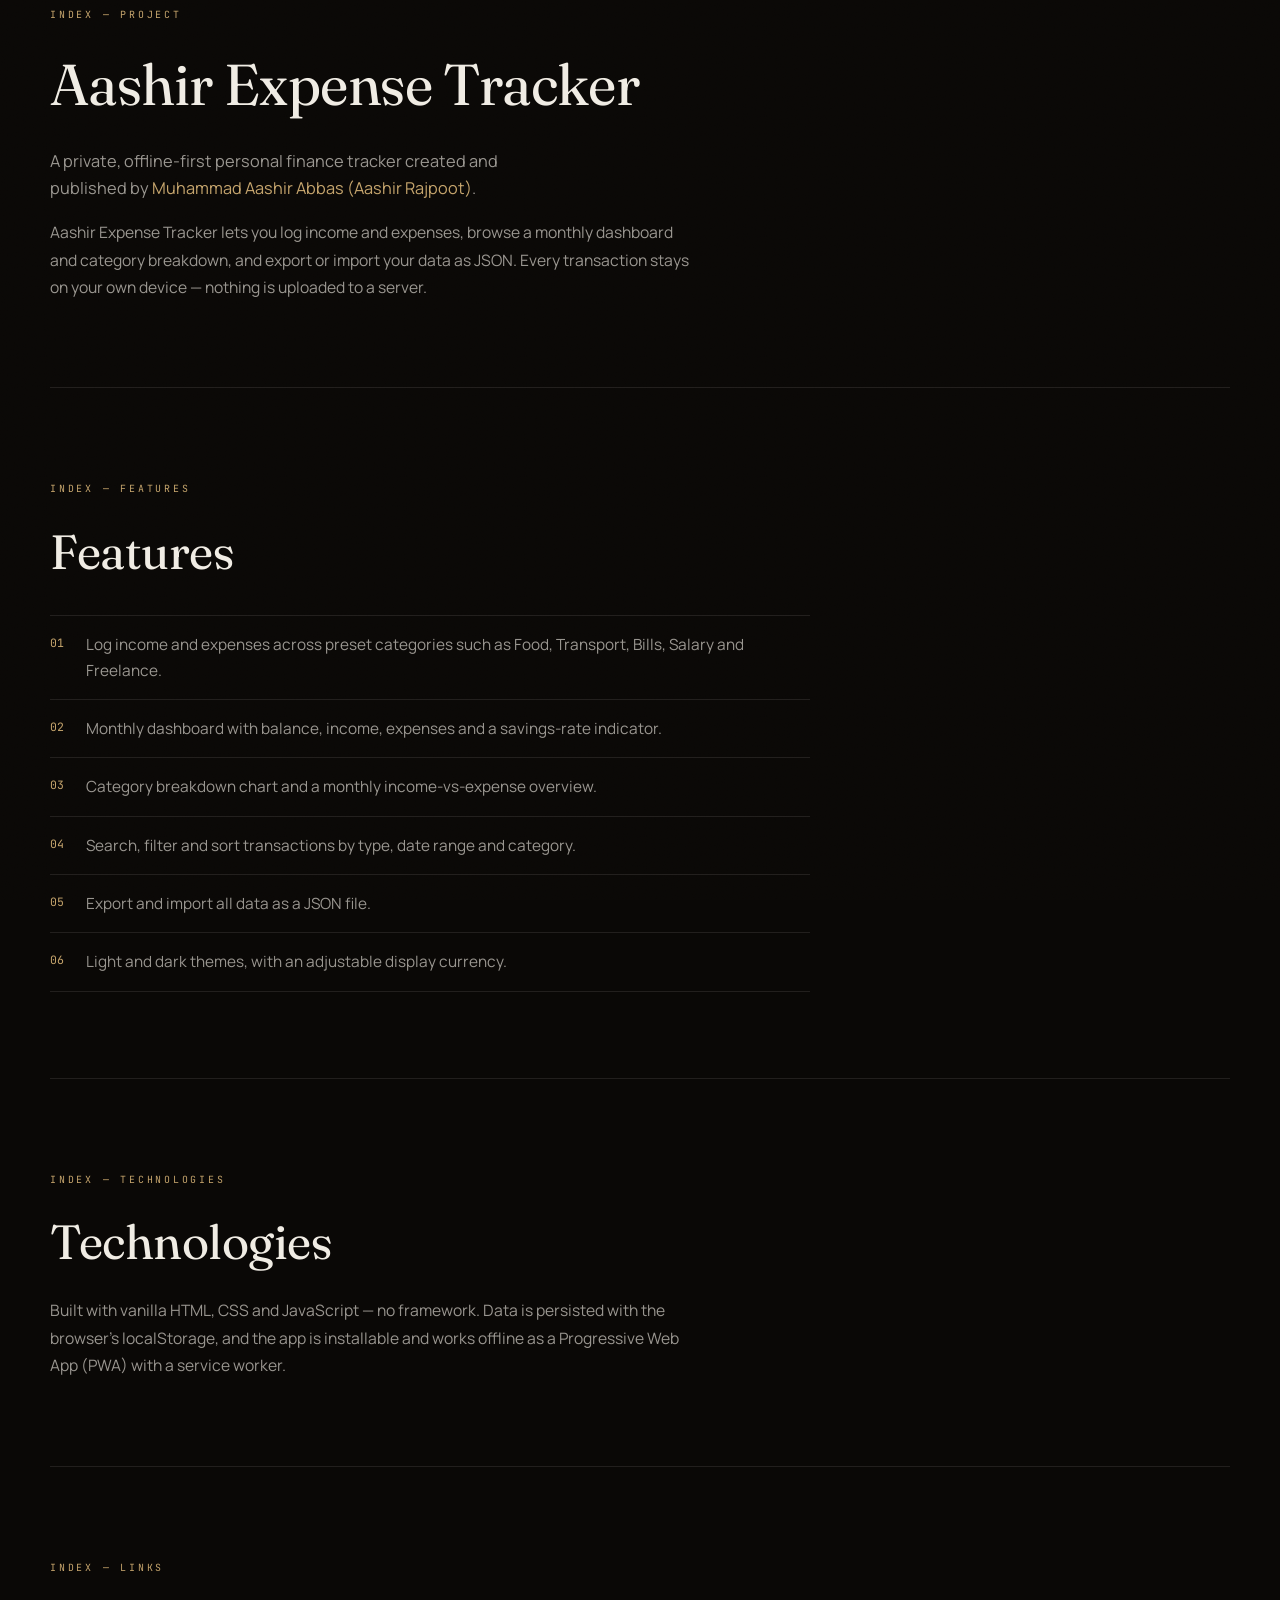
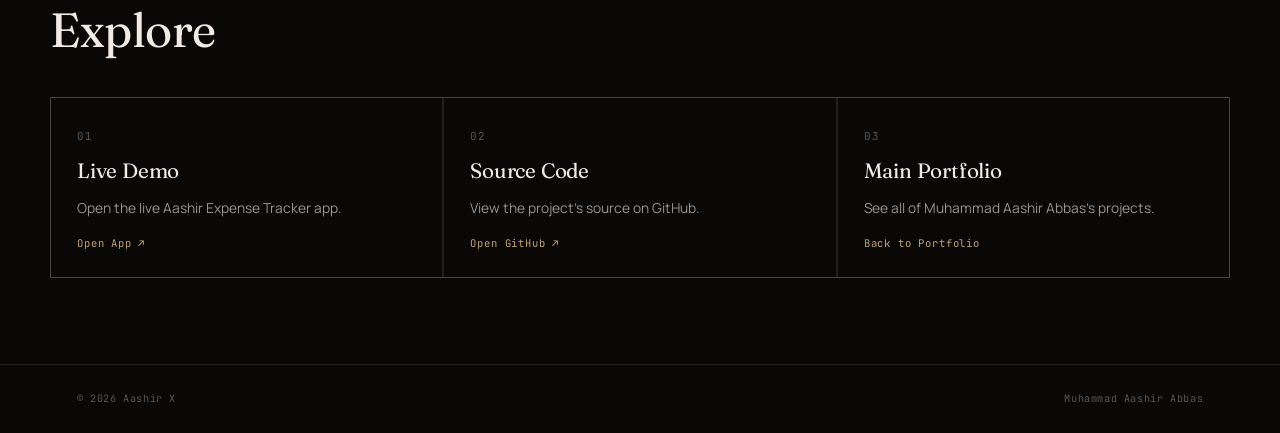
==== commit 12765263: "Update aashir-expense-tracker.html" ====
--- a/aashir-expense-tracker.html
+++ b/aashir-expense-tracker.html
@@ -30,7 +30,10 @@
       "@id": "https://muhammadaashirabbas.aashirrajpoot757.workers.dev/projects/aashir-expense-tracker#webpage",
       "url": "https://muhammadaashirabbas.aashirrajpoot757.workers.dev/projects/aashir-expense-tracker",
       "name": "Aashir Expense Tracker — Project Case Study",
-      "about": { "@id": "https://muhammadaashirabbas.aashirrajpoot757.workers.dev/projects/aashir-expense-tracker#app" }
+      "description": "A case study of Aashir Expense Tracker — a private, offline-first personal finance web app created and published by Muhammad Aashir Abbas (Aashir Rajpoot).",
+      "isPartOf": { "@id": "https://muhammadaashirabbas.aashirrajpoot757.workers.dev/#website" },
+      "about": { "@id": "https://muhammadaashirabbas.aashirrajpoot757.workers.dev/projects/aashir-expense-tracker#app" },
+      "primaryImageOfPage": "https://muhammadaashirabbas.aashirrajpoot757.workers.dev/aashir-profile.jpeg"
     },
     {
       "@type": "SoftwareApplication",
--- a/style.css
+++ b/style.css
@@ -31,8 +31,6 @@
   --ease-theme: var(--ease);
   --dur-reveal: .7s;
   --marquee-dur: 34s;
-  --portrait-filter: grayscale(.25) contrast(1.05);
-  --portrait-filter-hover: grayscale(0) contrast(1.05);
 }
 
 *,*::before,*::after{ box-sizing:border-box; }
@@ -69,14 +67,33 @@
 }
 
 /* ========================================================================= BOOT */
+@font-face{
+  font-family:'Gravis';
+  src:url('GravisPersonalUseRegular-w1ZOx.ttf') format('truetype');
+  font-weight:400; font-style:normal; font-display:swap;
+}
 #boot{
   position:fixed; inset:0; z-index:10000; background:rgb(var(--environment-void));
-  display:flex; align-items:center; justify-content:center;
+  display:flex; align-items:center; justify-content:center; overflow:hidden;
   transition:opacity .6s var(--ease), visibility .6s;
 }
 #boot.hide{ opacity:0; visibility:hidden; }
 #boot-canvas{ position:absolute; inset:0; width:100%; height:100%; opacity:.55; }
-.boot-stage{ position:relative; text-align:center; }
+.boot-stage{ position:relative; text-align:center; max-width:100vw; overflow:hidden; padding:0 6vw; }
+.welcome-mark{
+  display:block; font-family:'Gravis', var(--font-display), 'Georgia', serif; font-weight:400;
+  letter-spacing:.05em; line-height:1; white-space:nowrap;
+  font-size:clamp(2.4rem, 13vw, 6.6rem); color:rgb(var(--gold));
+  text-shadow:0 0 30px rgba(var(--environment-glow),0.4), 0 0 2px rgba(var(--gold),0.5);
+  opacity:0; transform:translateX(-70vw);
+  animation:welcomeIn 1.1s var(--ease) .1s forwards;
+  margin-bottom:20px;
+}
+@keyframes welcomeIn{
+  0%{ opacity:0; transform:translateX(-70vw); }
+  55%{ opacity:1; }
+  100%{ opacity:1; transform:translateX(0); }
+}
 .boot-mark{
   display:block; font-family:var(--font-display); font-weight:400; letter-spacing:.02em;
   font-size:clamp(1.9rem,7vw,3.2rem); color:rgb(var(--ink));
@@ -224,10 +241,11 @@
 }
 @keyframes glowPulse{ 0%,100%{ opacity:.6; } 50%{ opacity:1; } }
 .hero-portrait img{
-  position:relative; z-index:1; width:100%; height:100%; object-fit:cover; filter:var(--portrait-filter);
-  box-shadow:0 40px 80px -30px rgba(0,0,0,.8); transition:transform .6s var(--ease-theme,var(--ease)), filter .6s;
-}
-.hero-portrait:hover img{ transform:scale(1.02); filter:var(--portrait-filter-hover); }
+  /* Portrait pixels are never touched by the daily theme — no filter, tint, or color-grade here. */
+  position:relative; z-index:1; width:100%; height:100%; object-fit:cover;
+  box-shadow:0 40px 80px -30px rgba(0,0,0,.8); transition:transform .6s var(--ease-theme,var(--ease));
+}
+.hero-portrait:hover img{ transform:scale(1.02); }
 .hero-portrait.pulse img{ animation:identityPulse .9s var(--ease); }
 @keyframes identityPulse{ 0%{ box-shadow:0 0 0 0 rgba(var(--gold),.45);} 100%{ box-shadow:0 0 0 40px rgba(var(--gold),0);} }
 .portrait-corner{ position:absolute; width:18px; height:18px; border:1px solid rgb(var(--gold)); z-index:2; }
@@ -539,162 +557,193 @@
 
 html,body{ max-width:100%; overflow-x:hidden; }
 
+
 /* =========================================================================
-   THEME SYSTEM — 5 visual universes over one shared architecture.
-   Luxury (default) = the root palette above, untouched.
-   Every other theme overrides the same custom properties the whole site
-   already reads from (--gold, --ink*, --line*, --surface, --font-*,
-   --environment-*), so components never need per-theme duplication.
+   DAILY THEME SYSTEM — one shared architecture, 7 automatic day identities.
+   Default (:root, no [data-day] match yet) = the luxury palette above.
+   Each day overrides the same custom properties every component already
+   reads from (--gold, --ink*, --line*, --surface, --font-*, --environment-*),
+   so no component needs per-day duplication. --environment-* is additionally
+   modulated at runtime by ThemeEngine (time-of-day + live weather) using
+   each day's palette as its base — see app.js.
+   No manual switch: the active day is detected from local date only.
    ========================================================================= */
 
-/* ---------- 1. GAMING ---------- */
-html[data-theme="gaming"]{
-  --gold: 224,42,74;
-  --gold-soft: 178,92,255;
-  --environment-primary: 224,42,74;
-  --environment-secondary: 178,92,255;
-  --environment-glow: 232,70,108;
-  --environment-void: 8,6,10;
-  --ink: 240,238,246;
-  --ink-dim: rgba(240,238,246,0.66);
-  --ink-faint: rgba(240,238,246,0.36);
-  --line: rgba(224,42,74,0.16);
-  --line-strong: rgba(224,42,74,0.32);
-  --surface: 18,13,20;
+/* ---------- MONDAY — Ember Steel ---------- */
+html[data-day="mon"]{
+  --gold: 198,90,58;
+  --gold-soft: 224,138,102;
+  --environment-primary: 198,90,58;
+  --environment-secondary: 122,46,46;
+  --environment-glow: 217,116,82;
+  --environment-void: 18,11,9;
+  --ink: 242,236,230;
+  --ink-dim: rgba(242,236,230,0.64);
+  --ink-faint: rgba(242,236,230,0.34);
+  --line: rgba(198,90,58,0.16);
+  --line-strong: rgba(198,90,58,0.30);
+  --surface: 26,17,14;
   --font-display:'Orbitron','Arial Black',sans-serif;
   --font-body:'Rajdhani','Manrope',sans-serif;
   --ease-theme: cubic-bezier(.2,.85,.28,1);
-  --dur-reveal: .42s;
-  --marquee-dur: 16s;
-  --portrait-filter: contrast(1.2) saturate(1.15) brightness(.94);
-  --portrait-filter-hover: contrast(1.25) saturate(1.3) brightness(1);
-}
-
-/* ---------- 2. AI / FUTURE ---------- */
-html[data-theme="ai"]{
-  --gold: 96,200,255;
-  --gold-soft: 154,140,255;
-  --environment-primary: 96,200,255;
-  --environment-secondary: 154,140,255;
-  --environment-glow: 130,212,255;
-  --environment-void: 6,8,15;
-  --ink: 226,236,248;
-  --ink-dim: rgba(226,236,248,0.66);
-  --ink-faint: rgba(226,236,248,0.34);
-  --line: rgba(110,190,255,0.16);
-  --line-strong: rgba(110,190,255,0.3);
-  --surface: 13,17,27;
+  --dur-reveal: .48s;
+  --marquee-dur: 18s;
+}
+
+/* ---------- TUESDAY — Verdant Glass ---------- */
+html[data-day="tue"]{
+  --gold: 47,169,140;
+  --gold-soft: 110,214,188;
+  --environment-primary: 47,169,140;
+  --environment-secondary: 30,110,134;
+  --environment-glow: 79,203,168;
+  --environment-void: 7,15,13;
+  --ink: 231,243,238;
+  --ink-dim: rgba(231,243,238,0.64);
+  --ink-faint: rgba(231,243,238,0.34);
+  --line: rgba(47,169,140,0.16);
+  --line-strong: rgba(47,169,140,0.30);
+  --surface: 13,24,20;
+  --font-display:'Space Grotesk','Manrope',sans-serif;
+  --font-body:'Manrope','Segoe UI',sans-serif;
+  --ease-theme: cubic-bezier(.4,0,.2,1);
+  --dur-reveal: .7s;
+  --marquee-dur: 30s;
+}
+
+/* ---------- WEDNESDAY — Amber Editorial ---------- */
+html[data-day="wed"]{
+  --gold: 192,138,62;
+  --gold-soft: 214,182,132;
+  --environment-primary: 192,138,62;
+  --environment-secondary: 138,90,42;
+  --environment-glow: 217,168,92;
+  --environment-void: 18,14,8;
+  --ink: 241,233,220;
+  --ink-dim: rgba(241,233,220,0.62);
+  --ink-faint: rgba(241,233,220,0.34);
+  --line: rgba(192,138,62,0.14);
+  --line-strong: rgba(192,138,62,0.26);
+  --surface: 23,19,13;
+  --font-display:'Fraunces','Georgia',serif;
+  --font-body:'Manrope','Segoe UI',sans-serif;
+  --ease-theme: cubic-bezier(.16,.84,.44,1);
+  --dur-reveal: .75s;
+  --marquee-dur: 34s;
+}
+
+/* ---------- THURSDAY — Violet Circuit ---------- */
+html[data-day="thu"]{
+  --gold: 123,108,240;
+  --gold-soft: 179,108,240;
+  --environment-primary: 123,108,240;
+  --environment-secondary: 179,108,240;
+  --environment-glow: 154,140,255;
+  --environment-void: 10,8,20;
+  --ink: 234,231,251;
+  --ink-dim: rgba(234,231,251,0.64);
+  --ink-faint: rgba(234,231,251,0.34);
+  --line: rgba(123,108,240,0.16);
+  --line-strong: rgba(123,108,240,0.3);
+  --surface: 16,14,29;
+  --font-display:'Syne','Manrope',sans-serif;
+  --font-body:'Manrope','Segoe UI',sans-serif;
+  --ease-theme: cubic-bezier(.65,0,.35,1);
+  --dur-reveal: .6s;
+  --marquee-dur: 24s;
+}
+
+/* ---------- FRIDAY — Noir Gold ---------- */
+html[data-day="fri"]{
+  --gold: 212,175,55;
+  --gold-soft: 232,207,120;
+  --environment-primary: 212,175,55;
+  --environment-secondary: 139,30,63;
+  --environment-glow: 232,196,104;
+  --environment-void: 13,9,6;
+  --ink: 245,239,226;
+  --ink-dim: rgba(245,239,226,0.64);
+  --ink-faint: rgba(245,239,226,0.34);
+  --line: rgba(212,175,55,0.16);
+  --line-strong: rgba(212,175,55,0.3);
+  --surface: 22,16,12;
+  --font-display:'Rajdhani','Manrope',sans-serif;
+  --font-body:'Manrope','Segoe UI',sans-serif;
+  --ease-theme: cubic-bezier(.22,.9,.3,1);
+  --dur-reveal: .5s;
+  --marquee-dur: 20s;
+}
+
+/* ---------- SATURDAY — Neon Nightlife ---------- */
+html[data-day="sat"]{
+  --gold: 51,198,224;
+  --gold-soft: 130,225,240;
+  --environment-primary: 51,198,224;
+  --environment-secondary: 224,51,155;
+  --environment-glow: 95,224,240;
+  --environment-void: 7,10,18;
+  --ink: 228,246,251;
+  --ink-dim: rgba(228,246,251,0.64);
+  --ink-faint: rgba(228,246,251,0.34);
+  --line: rgba(51,198,224,0.16);
+  --line-strong: rgba(51,198,224,0.3);
+  --surface: 12,18,27;
   --font-display:'Sora','Manrope',sans-serif;
   --font-body:'Manrope','Segoe UI',sans-serif;
   --ease-theme: cubic-bezier(.4,0,.2,1);
-  --dur-reveal: .78s;
-  --marquee-dur: 30s;
-  --portrait-filter: contrast(1.05) saturate(.9) brightness(1.06) hue-rotate(6deg);
-  --portrait-filter-hover: contrast(1.1) saturate(1) brightness(1.1) hue-rotate(6deg);
-}
-
-/* ---------- 3. CYBERSECURITY ---------- */
-html[data-theme="cyber"]{
-  --gold: 60,222,132;
-  --gold-soft: 214,168,72;
-  --environment-primary: 60,222,132;
-  --environment-secondary: 214,168,72;
-  --environment-glow: 90,232,150;
-  --environment-void: 5,8,6;
-  --ink: 214,240,222;
-  --ink-dim: rgba(214,240,222,0.64);
-  --ink-faint: rgba(214,240,222,0.34);
-  --line: rgba(60,222,132,0.16);
-  --line-strong: rgba(60,222,132,0.3);
-  --surface: 10,15,12;
-  --font-display:'JetBrains Mono','Courier New',monospace;
-  --font-body:'Manrope','Segoe UI',sans-serif;
-  --font-mono:'JetBrains Mono','Courier New',monospace;
-  --ease-theme: cubic-bezier(.77,0,.18,1);
-  --dur-reveal: .34s;
-  --marquee-dur: 20s;
-  --portrait-filter: grayscale(.45) contrast(1.12) sepia(.18) hue-rotate(62deg) saturate(1.5);
-  --portrait-filter-hover: grayscale(.2) contrast(1.15) sepia(.1) hue-rotate(62deg) saturate(1.6);
-}
-
-/* ---------- 4. SPACE / ASTRONOMY ---------- */
-html[data-theme="space"]{
-  --gold: 150,142,255;
-  --gold-soft: 120,172,255;
-  --environment-primary: 150,142,255;
-  --environment-secondary: 120,172,255;
-  --environment-glow: 182,174,255;
-  --environment-void: 6,7,15;
-  --ink: 232,232,247;
-  --ink-dim: rgba(232,232,247,0.64);
-  --ink-faint: rgba(232,232,247,0.34);
-  --line: rgba(150,142,255,0.16);
-  --line-strong: rgba(150,142,255,0.3);
-  --surface: 12,14,27;
-  --font-display:'Space Grotesk','Manrope',sans-serif;
+  --dur-reveal: .65s;
+  --marquee-dur: 26s;
+}
+
+/* ---------- SUNDAY — Quiet Ivory ---------- */
+html[data-day="sun"]{
+  --gold: 143,169,138;
+  --gold-soft: 184,201,175;
+  --environment-primary: 143,169,138;
+  --environment-secondary: 183,160,140;
+  --environment-glow: 169,194,160;
+  --environment-void: 12,14,11;
+  --ink: 237,239,231;
+  --ink-dim: rgba(237,239,231,0.6);
+  --ink-faint: rgba(237,239,231,0.32);
+  --line: rgba(143,169,138,0.14);
+  --line-strong: rgba(143,169,138,0.26);
+  --surface: 19,21,17;
+  --font-display:'Playfair Display','Georgia',serif;
   --font-body:'Manrope','Segoe UI',sans-serif;
   --ease-theme: cubic-bezier(.16,.84,.44,1);
-  --dur-reveal: 1.05s;
-  --marquee-dur: 48s;
-  --portrait-filter: contrast(1.05) saturate(.85) brightness(1.02) hue-rotate(-10deg);
-  --portrait-filter-hover: contrast(1.1) saturate(.95) brightness(1.08) hue-rotate(-10deg);
-}
-
-/* ---------- BODY TRANSITION FOR ENV COLORS SHOULD FOLLOW THEME EASE ---------- */
-html[data-theme] body{ transition-duration: .6s; }
-
-/* ---------- BACKGROUND FX LAYER (grid / scan / nebula per theme) ---------- */
+  --dur-reveal: .9s;
+  --marquee-dur: 40s;
+}
+
+/* ---------- SMOOTH, CINEMATIC PROPERTY TRANSITIONS ---------- */
+html[data-day] body{ transition-duration: .6s; }
+:root, html[data-day]{
+  transition:
+    background var(--env-transition) var(--ease-soft);
+}
+:root{ --day-fade: 1.3s; }
+body, .system-inner, #env-ribbon, #nav-orb, .theme-badge, .hero-portrait img{
+  transition-property: background, background-color, color, border-color, box-shadow;
+  transition-duration: var(--day-fade);
+  transition-timing-function: var(--ease-soft);
+}
+
+/* ---------- MIDNIGHT TRANSITION OVERLAY (reused for the daily hand-off) ---------- */
 #theme-fx{
-  position:fixed; inset:0; z-index:1; pointer-events:none;
-  opacity:0; transition:opacity .6s var(--ease-soft);
-}
-html[data-theme="gaming"] #theme-fx{
-  opacity:1;
-  background-image:
-    linear-gradient(rgba(var(--environment-primary),.07) 1px, transparent 1px),
-    linear-gradient(90deg, rgba(var(--environment-primary),.07) 1px, transparent 1px);
-  background-size:44px 44px;
-  -webkit-mask-image: radial-gradient(ellipse 95% 80% at 50% 20%, black 30%, transparent 82%);
-  mask-image: radial-gradient(ellipse 95% 80% at 50% 20%, black 30%, transparent 82%);
-}
-html[data-theme="cyber"] #theme-fx{
-  opacity:1;
-  background-image: repeating-linear-gradient(0deg, rgba(var(--environment-primary),.055) 0px, rgba(var(--environment-primary),.055) 1px, transparent 1px, transparent 4px);
-}
-html[data-theme="ai"] #theme-fx{
-  opacity:1;
-  background:
-    radial-gradient(circle at 24% 18%, rgba(var(--environment-primary),.10), transparent 55%),
-    radial-gradient(circle at 78% 68%, rgba(var(--environment-secondary),.10), transparent 55%);
-}
-html[data-theme="space"] #theme-fx{
-  opacity:1;
-  background:
-    radial-gradient(ellipse 65% 45% at 18% 16%, rgba(var(--environment-secondary),.14), transparent 60%),
-    radial-gradient(ellipse 55% 40% at 82% 74%, rgba(var(--environment-primary),.12), transparent 65%);
-}
-#theme-fx::after{
-  content:''; position:absolute; left:0; right:0; top:-4%; height:2px; opacity:0;
-  background:linear-gradient(90deg, transparent, rgba(var(--environment-glow),.55), transparent);
-}
-html[data-theme="gaming"] #theme-fx::after,
-html[data-theme="cyber"] #theme-fx::after{
-  opacity:1; animation:themeScanSweep 5.5s linear infinite;
-}
-@keyframes themeScanSweep{ 0%{ top:-4%; } 100%{ top:104%; } }
-
-/* ---------- CINEMATIC THEME TRANSITION ---------- */
+  position:fixed; inset:0; z-index:1; pointer-events:none; opacity:0;
+}
 #theme-transition{
   position:fixed; inset:0; z-index:9400; pointer-events:none;
   background:rgb(var(--environment-void));
-  opacity:0; transition:opacity .42s var(--ease-soft);
+  opacity:0; transition:opacity .6s var(--ease-soft);
 }
 #theme-transition.active{ opacity:1; }
 body.theme-switching #main,
 body.theme-switching .marquee,
 body.theme-switching #env-ribbon{
   filter:blur(7px) saturate(1.1); transform:scale(.994);
-  transition:filter .5s var(--ease-soft), transform .5s var(--ease-soft);
+  transition:filter .7s var(--ease-soft), transform .7s var(--ease-soft);
 }
 @media (prefers-reduced-motion:reduce){
   #theme-transition{ transition:none; }
@@ -703,126 +752,261 @@
   }
 }
 
-/* ---------- THEME BADGE (decorative status line) ---------- */
-.theme-badge{
-  display:none; align-items:center; gap:8px; width:fit-content;
-  margin-bottom:14px; padding:6px 14px; border:1px solid var(--line-strong); border-radius:999px;
-  background:rgba(var(--surface),0.5); backdrop-filter:blur(8px);
-  font-family:var(--font-mono); font-size:.6rem; letter-spacing:.14em; text-transform:uppercase;
-  color:rgb(var(--gold)); opacity:0; transform:translateY(-6px);
-  animation:fadeUp .6s var(--ease) .1s forwards;
-}
-.theme-badge::before{
-  content:''; width:6px; height:6px; border-radius:50%; background:rgb(var(--gold));
-  box-shadow:0 0 8px 1px rgba(var(--gold),.8); animation:badgePulse 1.8s ease-in-out infinite;
-}
-@keyframes badgePulse{ 0%,100%{ opacity:.5; } 50%{ opacity:1; } }
-html[data-theme]:not([data-theme="luxury"]) .theme-badge{ display:inline-flex; }
-
-/* ---------- THEME SELECTOR DOCK ---------- */
-#theme-dock{
-  position:fixed; left:50%; bottom:22px; transform:translateX(-50%); z-index:650;
-  display:flex; align-items:center; gap:4px; padding:6px; border-radius:999px;
-  background:rgba(var(--surface),0.62); backdrop-filter:blur(16px);
-  border:1px solid var(--line-strong);
-  box-shadow:0 20px 50px -20px rgba(0,0,0,.6);
-  transition:background .5s var(--ease-soft), border-color .5s var(--ease-soft);
-}
-.theme-btn{
-  --btn-accent: var(--gold);
-  position:relative; display:flex; align-items:center; gap:7px; padding:9px 16px;
-  border-radius:999px; font-family:var(--font-mono); font-size:.62rem; letter-spacing:.1em; text-transform:uppercase;
-  color:var(--ink-dim); background:transparent;
-  transition:background .3s var(--ease), color .3s var(--ease), box-shadow .3s var(--ease), transform .25s var(--ease);
-}
-.theme-btn-icon{ font-size:.95rem; line-height:1; filter:grayscale(.4); transition:filter .3s var(--ease); }
-.theme-btn:hover{
-  color:rgb(var(--btn-accent));
-  background:rgba(var(--btn-accent),0.1);
-  box-shadow:0 0 0 1px rgba(var(--btn-accent),0.35), 0 0 22px -4px rgba(var(--btn-accent),0.55);
-  transform:translateY(-1px);
-}
-.theme-btn:hover .theme-btn-icon{ filter:grayscale(0); }
-.theme-btn.active{
-  color:rgb(var(--btn-accent)); background:rgba(var(--btn-accent),0.16);
-  box-shadow:inset 0 0 0 1px rgba(var(--btn-accent),0.55);
-}
-.theme-btn.active .theme-btn-icon{ filter:grayscale(0); }
-.theme-btn.active::after{
-  content:''; position:absolute; left:16px; right:16px; bottom:4px; height:1.5px;
-  background:rgb(var(--btn-accent)); border-radius:2px;
-}
-.theme-btn:focus-visible{ outline:1px solid rgb(var(--btn-accent)); outline-offset:3px; }
-
-.theme-btn[data-theme-btn="gaming"]{ --btn-accent: 224,42,74; }
-.theme-btn[data-theme-btn="ai"]{ --btn-accent: 96,200,255; }
-.theme-btn[data-theme-btn="cyber"]{ --btn-accent: 60,222,132; }
-.theme-btn[data-theme-btn="space"]{ --btn-accent: 150,142,255; }
-.theme-btn[data-theme-btn="luxury"]{ --btn-accent: 197,164,108; }
-
-/* ---------- PER-THEME CARD / GLASS / GLOW TREATMENT ---------- */
-html[data-theme="ai"] .system-inner,
-html[data-theme="ai"] #radial-menu,
-html[data-theme="ai"] #env-ribbon,
-html[data-theme="ai"] #nav-orb,
-html[data-theme="ai"] #theme-dock{
-  backdrop-filter:blur(22px); -webkit-backdrop-filter:blur(22px);
-  box-shadow:0 0 44px -14px rgba(var(--environment-glow),.4);
-}
-html[data-theme="ai"] .index-row:hover,
-html[data-theme="ai"] .index-row:focus-visible{
-  box-shadow:inset 0 0 0 1px rgba(var(--environment-primary),.25);
-}
-
-html[data-theme="gaming"] .index-row:hover,
-html[data-theme="gaming"] .index-row:focus-visible{
-  box-shadow:inset 0 0 0 1px rgba(var(--environment-primary),.4), 0 0 26px -8px rgba(var(--environment-glow),.55);
-}
-html[data-theme="gaming"] .hero-portrait img{
-  box-shadow:0 0 0 1px rgba(var(--environment-primary),.4), 0 40px 80px -30px rgba(0,0,0,.85);
-}
-html[data-theme="gaming"] .portrait-corner{ box-shadow:0 0 10px 0 rgba(var(--environment-glow),.7); }
-
-html[data-theme="cyber"] .eyebrow,
-html[data-theme="cyber"] .row-tag,
-html[data-theme="cyber"] .env-clock,
-html[data-theme="cyber"] #shuffle-btn{
-  font-family:var(--font-mono);
-}
-html[data-theme="cyber"] .index-row:hover .row-title,
-html[data-theme="cyber"] .index-row:focus-visible .row-title{ text-shadow:0 0 14px rgba(var(--environment-glow),.5); }
-html[data-theme="cyber"] .system-inner{ border-color:rgba(var(--environment-primary),.4); }
-
-html[data-theme="space"] .hero-portrait .portrait-glow{
-  inset:-26%; filter:blur(30px); background:radial-gradient(circle, rgba(var(--environment-secondary),.24), transparent 70%);
-}
-html[data-theme="space"] .row-title{ letter-spacing:-0.005em; }
-
-html[data-theme="luxury"] #theme-badge{ display:none; }
-
-/* ---------- MOBILE ---------- */
-@media (max-width:700px){
-  #theme-dock{
-    left:12px; right:12px; bottom:14px; transform:none; width:auto; max-width:none;
-    justify-content:flex-start; overflow-x:auto; -webkit-overflow-scrolling:touch;
-    scrollbar-width:none; padding:5px;
-  }
-  #theme-dock::-webkit-scrollbar{ display:none; }
-  .theme-btn{ padding:8px 12px; flex:0 0 auto; }
-  .theme-btn-label{ display:none; }
-  .theme-btn-icon{ font-size:1.05rem; }
-  .theme-badge{ font-size:.54rem; letter-spacing:.1em; }
-}
-@media (max-width:380px){
-  #theme-dock{ bottom:10px; }
-}
-
-/* keep bottom safe-area clear of the dock */
-@supports (padding: max(0px)){
-  #theme-dock{ bottom:max(22px, env(safe-area-inset-bottom)); }
-  @media (max-width:700px){ #theme-dock{ bottom:max(14px, env(safe-area-inset-bottom)); } }
-}
-
-/* keep footer content clear of the fixed dock */
-#site-footer{ padding-bottom:78px; }
-@media (max-width:700px){ #site-footer{ padding-bottom:74px; } }
+.theme-badge{ display:none; }
+
+/* =========================================================================
+   AASHIR OS — personal digital operating system layer.
+   Inherits the active daily theme's CSS variables (--gold, --ink*, --line*,
+   --surface, --font-*) — no independent theme/midnight system is created.
+   Portrait pixels are never filtered here (see .os-portrait img).
+   ========================================================================= */
+
+#os-enter{
+  margin-top:22px; display:inline-flex; align-items:center; gap:10px;
+  font-family:var(--font-mono); font-size:.66rem; letter-spacing:.14em; text-transform:uppercase;
+  color:rgb(var(--ink)); background:rgba(var(--ink),0.04); border:1px solid var(--line-strong);
+  padding:12px 20px; cursor:pointer; transition:background .35s var(--ease-theme), border-color .35s var(--ease-theme), transform .3s var(--ease-theme);
+}
+#os-enter:hover{ background:rgba(var(--gold),0.12); border-color:rgba(var(--gold),0.5); transform:translateY(-1px); }
+#os-enter i{ width:6px; height:6px; border-radius:50%; background:rgb(var(--gold)); box-shadow:0 0 8px rgb(var(--gold)); }
+
+#aashir-os{
+  position:fixed; inset:0; z-index:9500; opacity:0; pointer-events:none;
+  transition:opacity .5s var(--ease-theme);
+  font-family:var(--font-body); color:rgb(var(--ink));
+}
+#aashir-os.open{ opacity:1; pointer-events:auto; }
+#aashir-os .os-shell{ position:absolute; inset:0; display:flex; flex-direction:column; background:rgb(var(--environment-void)); }
+#aashir-os .os-shell::before{
+  content:''; position:absolute; inset:0; pointer-events:none; opacity:.5;
+  background:radial-gradient(1100px 600px at 15% -10%, rgba(var(--gold),.10), transparent 60%),
+             radial-gradient(900px 500px at 100% 110%, rgba(var(--environment-primary),.10), transparent 60%);
+}
+
+/* ---------- BOOT ---------- */
+#os-boot{
+  position:absolute; inset:0; z-index:3; display:flex; flex-direction:column; align-items:center; justify-content:center; gap:14px;
+  background:rgb(var(--environment-void)); opacity:0; pointer-events:none; transition:opacity .4s var(--ease-theme);
+}
+#os-boot.show{ opacity:1; pointer-events:auto; }
+.os-boot-title{ font-family:var(--font-display); font-size:clamp(1.6rem,4vw,2.4rem); letter-spacing:.04em; }
+.os-boot-status{ font-family:var(--font-mono); font-size:.62rem; letter-spacing:.18em; color:var(--ink-faint); text-transform:uppercase; }
+.os-boot-bar{ width:min(260px,60vw); height:2px; background:var(--line); overflow:hidden; }
+#os-boot-fill{ display:block; height:100%; width:0%; background:rgb(var(--gold)); transition:width 1s var(--ease-theme); }
+
+/* ---------- TOPBAR ---------- */
+.os-topbar{
+  position:relative; z-index:2; flex:0 0 auto; display:flex; align-items:center; justify-content:space-between; gap:16px;
+  padding:16px clamp(16px,3vw,28px); border-bottom:1px solid var(--line);
+}
+.os-brand{ font-family:var(--font-display); font-size:.95rem; letter-spacing:.05em; display:flex; align-items:baseline; gap:10px; white-space:nowrap; }
+.os-ver{ font-family:var(--font-mono); font-size:.56rem; letter-spacing:.1em; color:var(--ink-faint); }
+.os-clock{ display:flex; align-items:center; gap:14px; font-family:var(--font-mono); font-size:.62rem; letter-spacing:.1em; color:var(--ink-dim); text-transform:uppercase; }
+.os-status{ display:flex; align-items:center; gap:6px; color:rgb(var(--gold)); }
+.os-status i{ width:6px; height:6px; border-radius:50%; background:rgb(var(--gold)); box-shadow:0 0 8px rgb(var(--gold)); animation:os-pulse 2.2s ease-in-out infinite; }
+@keyframes os-pulse{ 0%,100%{ opacity:1; } 50%{ opacity:.35; } }
+#os-exit{
+  font-family:var(--font-mono); font-size:.62rem; letter-spacing:.1em; text-transform:uppercase;
+  background:transparent; color:var(--ink-dim); border:1px solid var(--line-strong); padding:8px 14px; cursor:pointer;
+  transition:color .3s, border-color .3s, background .3s;
+}
+#os-exit:hover{ color:rgb(var(--ink)); border-color:rgba(var(--gold),.5); background:rgba(var(--gold),.08); }
+
+/* ---------- BODY LAYOUT ---------- */
+.os-body{ position:relative; z-index:2; flex:1 1 auto; display:flex; min-height:0; }
+.os-nav{
+  flex:0 0 200px; display:flex; flex-direction:column; gap:2px; padding:18px 10px; border-right:1px solid var(--line); overflow-y:auto;
+}
+.os-nav button{
+  display:flex; align-items:center; gap:10px; text-align:left; background:transparent; border:none; cursor:pointer;
+  font-family:var(--font-mono); font-size:.68rem; letter-spacing:.1em; text-transform:uppercase; color:var(--ink-dim);
+  padding:11px 12px; border-left:2px solid transparent; transition:color .25s, background .25s, border-color .25s;
+}
+.os-nav-num{ font-size:.58rem; color:var(--ink-faint); }
+.os-nav button:hover{ color:rgb(var(--ink)); background:rgba(var(--ink),0.03); }
+.os-nav button.active{ color:rgb(var(--gold)); border-left-color:rgb(var(--gold)); background:rgba(var(--gold),.06); }
+
+.os-main{ flex:1 1 auto; min-width:0; overflow-y:auto; padding:clamp(20px,3vw,40px); }
+.os-mod{ display:none; animation:os-fade .45s var(--ease-theme); }
+.os-mod.active{ display:block; }
+@keyframes os-fade{ from{ opacity:0; transform:translateY(8px); } to{ opacity:1; transform:translateY(0); } }
+
+.os-eyebrow{ font-family:var(--font-mono); font-size:.6rem; letter-spacing:.18em; text-transform:uppercase; color:var(--ink-faint); display:block; margin-bottom:8px; }
+.os-h{ font-family:var(--font-display); font-size:clamp(1.3rem,2.6vw,1.9rem); margin:0 0 20px; }
+
+/* ---------- SYSTEM MODULE ---------- */
+.os-system-grid{ display:grid; grid-template-columns:1.15fr .85fr; gap:22px; align-items:start; }
+.os-welcome{ font-family:var(--font-mono); font-size:.66rem; letter-spacing:.06em; color:var(--ink-dim); margin:0 0 6px; }
+.os-welcome-name{ font-family:var(--font-display); font-size:clamp(1.5rem,3.4vw,2.3rem); margin:2px 0 6px; line-height:1.08; }
+.os-welcome-role{ font-family:var(--font-mono); font-size:.64rem; letter-spacing:.1em; color:rgb(var(--gold)); text-transform:uppercase; margin:0 0 18px; }
+.os-init{ font-family:var(--font-mono); font-size:.7rem; line-height:1.9; color:var(--ink-dim); border:1px solid var(--line); background:rgba(var(--ink),0.02); padding:14px 16px; min-height:96px; }
+.os-init span{ display:block; opacity:0; animation:os-type .4s var(--ease-theme) forwards; }
+.os-init .cur{ color:rgb(var(--gold)); }
+@keyframes os-type{ to{ opacity:1; } }
+
+.os-portrait{ position:relative; border:1px solid var(--line-strong); padding:10px; }
+.os-portrait img{ display:block; width:100%; height:auto; aspect-ratio:1/1; object-fit:cover; }
+.os-portrait figcaption{ font-family:var(--font-mono); font-size:.56rem; letter-spacing:.1em; color:var(--ink-faint); text-transform:uppercase; margin-top:8px; }
+
+.os-panel{ border:1px solid var(--line); padding:16px 18px; margin-top:18px; }
+.os-panel h3{ font-family:var(--font-mono); font-size:.62rem; letter-spacing:.14em; text-transform:uppercase; color:var(--ink-faint); margin:0 0 12px; }
+.os-status-list, .os-info-list, .os-log-list{ list-style:none; margin:0; padding:0; display:flex; flex-direction:column; gap:9px; }
+.os-status-list li, .os-info-list li{ display:flex; justify-content:space-between; font-family:var(--font-mono); font-size:.68rem; letter-spacing:.03em; }
+.os-status-list .ok{ color:rgb(var(--gold)); }
+.os-status-list .dot{ display:inline-block; width:5px; height:5px; border-radius:50%; background:rgb(var(--gold)); margin-right:6px; }
+.os-info-list span:first-child{ color:var(--ink-faint); }
+.os-log-list li{ font-family:var(--font-mono); font-size:.64rem; color:var(--ink-dim); display:flex; gap:8px; }
+.os-log-list li::before{ content:'●'; color:rgb(var(--gold)); font-size:.5rem; }
+
+/* ---------- IDENTITY ---------- */
+.os-identity-grid{ display:grid; grid-template-columns:repeat(auto-fit,minmax(220px,1fr)); gap:14px; margin-bottom:24px; }
+.os-id-card{ border:1px solid var(--line); padding:14px 16px; }
+.os-id-card span{ display:block; }
+.os-id-card .os-id-label{ font-family:var(--font-mono); font-size:.56rem; letter-spacing:.14em; text-transform:uppercase; color:var(--ink-faint); margin-bottom:6px; }
+.os-id-card .os-id-value{ font-size:.92rem; }
+.os-edu-list{ display:flex; flex-direction:column; gap:10px; }
+.os-edu-row{ display:flex; align-items:center; justify-content:space-between; gap:12px; border:1px solid var(--line); padding:12px 16px; }
+.os-edu-tag{ font-family:var(--font-mono); font-size:.58rem; letter-spacing:.1em; text-transform:uppercase; padding:3px 9px; border:1px solid var(--line-strong); color:var(--ink-dim); }
+.os-edu-tag.cur{ color:rgb(var(--gold)); border-color:rgba(var(--gold),.5); }
+
+/* ---------- PROJECTS (apps) ---------- */
+.os-app-grid{ display:grid; grid-template-columns:repeat(auto-fill,minmax(230px,1fr)); gap:14px; }
+.os-app{ border:1px solid var(--line); padding:16px; cursor:pointer; background:transparent; text-align:left; font-family:inherit; color:inherit; transition:border-color .3s, background .3s, transform .3s; }
+.os-app:hover{ border-color:rgba(var(--gold),.5); background:rgba(var(--gold),.05); transform:translateY(-2px); }
+.os-app-top{ display:flex; justify-content:space-between; align-items:center; font-family:var(--font-mono); font-size:.6rem; letter-spacing:.1em; color:var(--ink-faint); margin-bottom:10px; }
+.os-app-dot{ color:rgb(var(--gold)); }
+.os-app-name{ font-family:var(--font-display); font-size:1.05rem; margin:0 0 6px; }
+.os-app-tag{ font-family:var(--font-mono); font-size:.6rem; color:var(--ink-dim); letter-spacing:.03em; }
+
+/* ---------- WINDOW ---------- */
+.os-window-layer{ position:fixed; inset:0; z-index:9600; display:flex; align-items:center; justify-content:center; padding:20px; background:rgba(0,0,0,0); pointer-events:none; transition:background .3s; }
+.os-window-layer.open{ pointer-events:auto; background:rgba(0,0,0,.55); }
+.os-window{ width:min(480px,100%); background:rgb(var(--surface)); border:1px solid var(--line-strong); box-shadow:0 40px 90px -30px rgba(0,0,0,.7); transform:scale(.94); opacity:0; transition:transform .35s var(--ease-theme), opacity .35s var(--ease-theme); }
+.os-window-layer.open .os-window{ transform:scale(1); opacity:1; }
+.os-window-head{ display:flex; justify-content:space-between; align-items:center; padding:12px 16px; border-bottom:1px solid var(--line); font-family:var(--font-mono); font-size:.6rem; letter-spacing:.1em; color:var(--ink-faint); text-transform:uppercase; }
+.os-window-head button{ background:none; border:none; color:var(--ink-dim); font-size:1rem; cursor:pointer; line-height:1; }
+.os-window-body{ padding:20px 22px 24px; }
+.os-window-body h4{ font-family:var(--font-display); font-size:1.3rem; margin:0 0 10px; }
+.os-window-body p{ font-size:.88rem; color:var(--ink-dim); line-height:1.6; margin:0 0 16px; }
+.os-window-meta{ display:flex; gap:18px; margin-bottom:18px; font-family:var(--font-mono); font-size:.6rem; letter-spacing:.08em; text-transform:uppercase; color:var(--ink-faint); }
+.os-window-meta b{ display:block; color:rgb(var(--gold)); font-size:.66rem; margin-top:4px; }
+.os-window-open{ display:inline-block; font-family:var(--font-mono); font-size:.66rem; letter-spacing:.1em; text-transform:uppercase; color:rgb(var(--ink)); border:1px solid var(--line-strong); padding:10px 18px; text-decoration:none; transition:border-color .3s, background .3s; }
+.os-window-open:hover{ border-color:rgba(var(--gold),.5); background:rgba(var(--gold),.08); }
+
+/* ---------- SKILLS ---------- */
+.os-skill-cat{ margin-bottom:22px; }
+.os-skill-cat h3{ font-family:var(--font-mono); font-size:.62rem; letter-spacing:.14em; text-transform:uppercase; color:rgb(var(--gold)); margin:0 0 10px; }
+.os-skill-tags{ display:flex; flex-wrap:wrap; gap:8px; }
+.os-skill-tag{ border:1px solid var(--line-strong); padding:8px 12px; font-size:.76rem; cursor:default; transition:background .3s, border-color .3s; }
+.os-skill-tag:hover{ background:rgba(var(--gold),.08); border-color:rgba(var(--gold),.5); }
+
+/* ---------- EXPERIENCE (timeline) ---------- */
+.os-timeline{ display:flex; flex-direction:column; }
+.os-time-row{ display:grid; grid-template-columns:90px 1fr; gap:16px; padding:16px 0; border-top:1px solid var(--line); }
+.os-time-row:last-child{ border-bottom:1px solid var(--line); }
+.os-time-tag{ font-family:var(--font-mono); font-size:.62rem; letter-spacing:.08em; color:rgb(var(--gold)); text-transform:uppercase; }
+.os-time-title{ font-size:.94rem; margin:0 0 4px; }
+.os-time-desc{ font-size:.78rem; color:var(--ink-dim); margin:0; }
+
+/* ---------- ARCHIVE ---------- */
+.os-archive-grid{ display:grid; grid-template-columns:repeat(auto-fill,minmax(200px,1fr)); gap:12px; margin-bottom:26px; }
+.os-archive-card{ border:1px dashed var(--line-strong); padding:16px; font-family:var(--font-mono); font-size:.68rem; color:var(--ink-dim); line-height:1.5; }
+.os-why-list{ list-style:none; margin:0; padding:0; display:flex; flex-direction:column; gap:12px; }
+.os-why-list li{ display:flex; gap:12px; font-size:.85rem; color:var(--ink-dim); }
+.os-why-num{ font-family:var(--font-mono); font-size:.62rem; color:rgb(var(--gold)); flex:0 0 auto; }
+
+/* ---------- TERMINAL ---------- */
+.os-term{ border:1px solid var(--line-strong); background:rgba(0,0,0,.25); height:min(52vh,440px); display:flex; flex-direction:column; font-family:var(--font-mono); font-size:.76rem; }
+.os-term-out{ flex:1 1 auto; overflow-y:auto; padding:16px; color:var(--ink-dim); line-height:1.7; white-space:pre-wrap; }
+.os-term-out .accent{ color:rgb(var(--gold)); }
+.os-term-in{ display:flex; align-items:center; gap:8px; border-top:1px solid var(--line); padding:10px 16px; }
+.os-term-in span{ color:rgb(var(--gold)); }
+.os-term-in input{ flex:1 1 auto; background:transparent; border:none; outline:none; color:rgb(var(--ink)); font-family:var(--font-mono); font-size:.76rem; }
+
+/* ---------- CONTACT ---------- */
+.os-contact-grid{ display:grid; grid-template-columns:repeat(auto-fill,minmax(160px,1fr)); gap:12px; }
+.os-contact-link{ display:flex; align-items:center; gap:10px; border:1px solid var(--line); padding:13px 14px; color:rgb(var(--ink)); text-decoration:none; font-size:.82rem; transition:border-color .3s, background .3s; }
+.os-contact-link:hover{ border-color:rgba(var(--gold),.5); background:rgba(var(--gold),.06); }
+
+/* ---------- RESPONSIVE ---------- */
+@media (max-width:860px){
+  .os-system-grid{ grid-template-columns:1fr; }
+  .os-portrait{ max-width:260px; }
+  .os-body{ flex-direction:column; }
+  .os-nav{ flex:0 0 auto; flex-direction:row; overflow-x:auto; border-right:none; border-bottom:1px solid var(--line); padding:10px 12px; gap:4px; }
+  .os-nav button{ flex:0 0 auto; border-left:none; border-bottom:2px solid transparent; white-space:nowrap; padding:9px 10px; }
+  .os-nav button.active{ border-bottom-color:rgb(var(--gold)); }
+  .os-topbar{ flex-wrap:wrap; row-gap:8px; }
+  .os-clock{ order:3; width:100%; justify-content:space-between; }
+}
+@media (max-width:520px){
+  .os-clock span:first-child{ display:none; }
+  .os-app-grid{ grid-template-columns:1fr 1fr; }
+}
+
+/* ========================================================================= DOWNLOAD APP PAGE
+   Added for /download-app.html — reuses existing design tokens (--gold,
+   --ink*, --line*, --font-*, --environment-void) so it matches the rest
+   of the site. Nothing above this point was changed. */
+
+.download-page{ max-width:1180px; margin:0 auto; padding-top:0; padding-bottom:0; }
+
+.app-cards{
+  display:grid; grid-template-columns:repeat(auto-fit,minmax(320px,1fr)); gap:28px;
+  margin-top:30px;
+}
+
+.app-card{
+  border:1px solid var(--line-strong); border-radius:4px; background:rgba(var(--surface),0.4);
+  padding:34px 30px; display:flex; flex-direction:column; gap:16px;
+}
+
+.app-card-icon{
+  width:52px; height:52px; display:flex; align-items:center; justify-content:center;
+  border:1px solid var(--line-strong); border-radius:50%; color:rgb(var(--gold-soft));
+}
+.app-card-icon svg{ width:26px; height:26px; }
+
+.app-card h3{ font-size:clamp(1.4rem,3vw,1.8rem); font-weight:400; margin:0; }
+.app-card .about-lede{ margin-bottom:0; }
+
+.app-card .info-grid{ grid-template-columns:repeat(2,1fr); max-width:none; margin-top:6px; }
+@media (max-width:480px){ .app-card .info-grid{ grid-template-columns:1fr; } }
+
+.download-btn{
+  display:inline-flex; align-items:center; justify-content:center; gap:10px;
+  margin-top:6px; padding:16px 28px; border-radius:2px; border:1px solid rgb(var(--gold));
+  background:rgb(var(--gold)); color:rgb(var(--environment-void)); font-family:var(--font-mono);
+  font-size:.74rem; letter-spacing:.1em; text-transform:uppercase; font-weight:600;
+  transition:transform .25s var(--ease), box-shadow .25s var(--ease), opacity .2s;
+}
+.download-btn:hover{ transform:translateY(-2px); box-shadow:0 10px 30px -12px rgba(var(--gold),0.55); }
+
+.download-btn.is-disabled{
+  background:transparent; color:var(--ink-faint); border-color:var(--line-strong);
+  pointer-events:none; cursor:not-allowed;
+}
+
+.download-note{ font-family:var(--font-mono); font-size:.64rem; letter-spacing:.04em; color:var(--ink-faint); margin-top:2px; }
+
+.device-hint{
+  font-family:var(--font-mono); font-size:.66rem; letter-spacing:.06em; color:rgb(var(--gold-soft));
+  border:1px solid rgba(var(--gold),.35); border-radius:2px; padding:9px 16px; display:inline-block;
+  margin-top:22px;
+}
+
+.install-steps{ counter-reset:step; margin-top:18px; padding:0; list-style:none; max-width:60ch; }
+.install-steps li{
+  counter-increment:step; position:relative; padding-left:38px; margin-bottom:14px;
+  color:var(--ink-dim); font-size:.94rem; line-height:1.6;
+}
+.install-steps li::before{
+  content:counter(step); position:absolute; left:0; top:0; width:24px; height:24px;
+  border:1px solid var(--line-strong); border-radius:50%; display:flex; align-items:center; justify-content:center;
+  font-family:var(--font-mono); font-size:.68rem; color:rgb(var(--gold-soft));
+}
+
+.security-note{
+  margin-top:18px; padding:14px 18px; border-left:2px solid rgb(var(--gold));
+  background:rgba(var(--gold),0.06); font-size:.88rem; color:var(--ink-dim); max-width:60ch; line-height:1.6;
+}
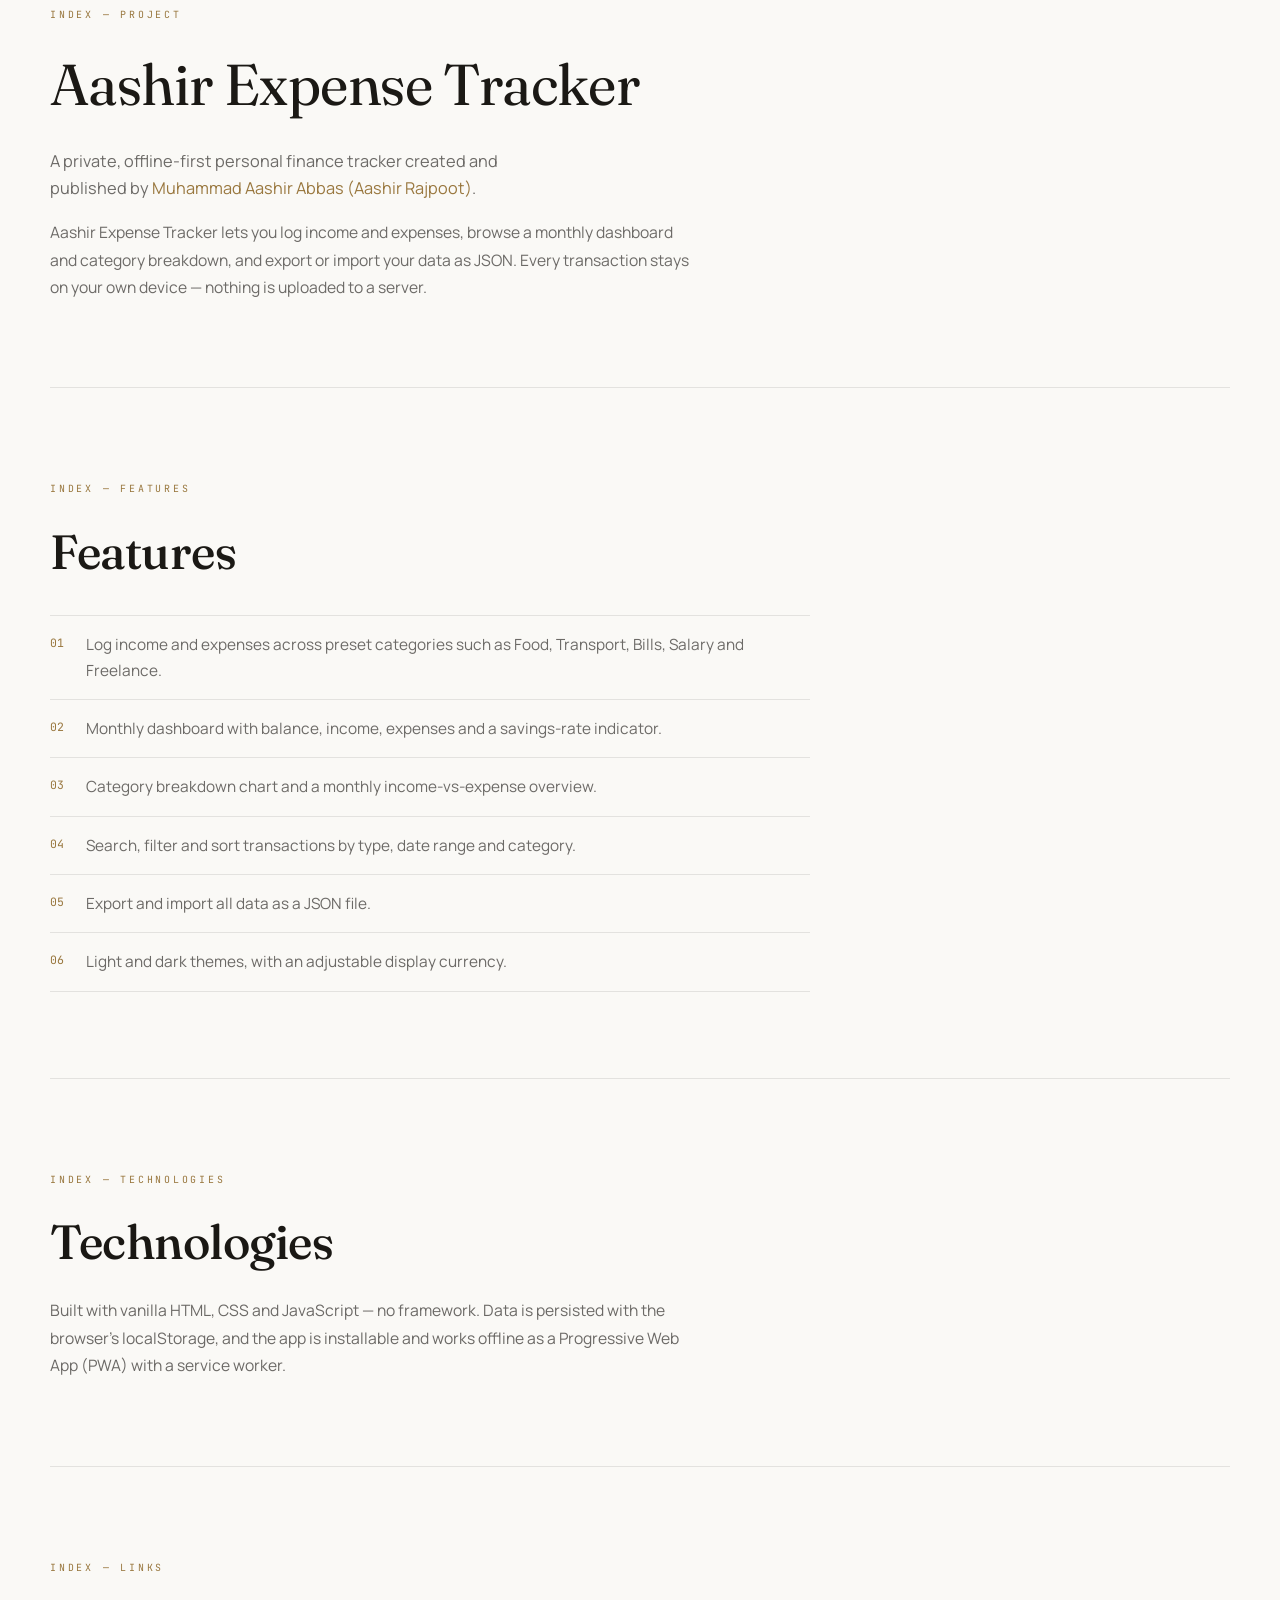
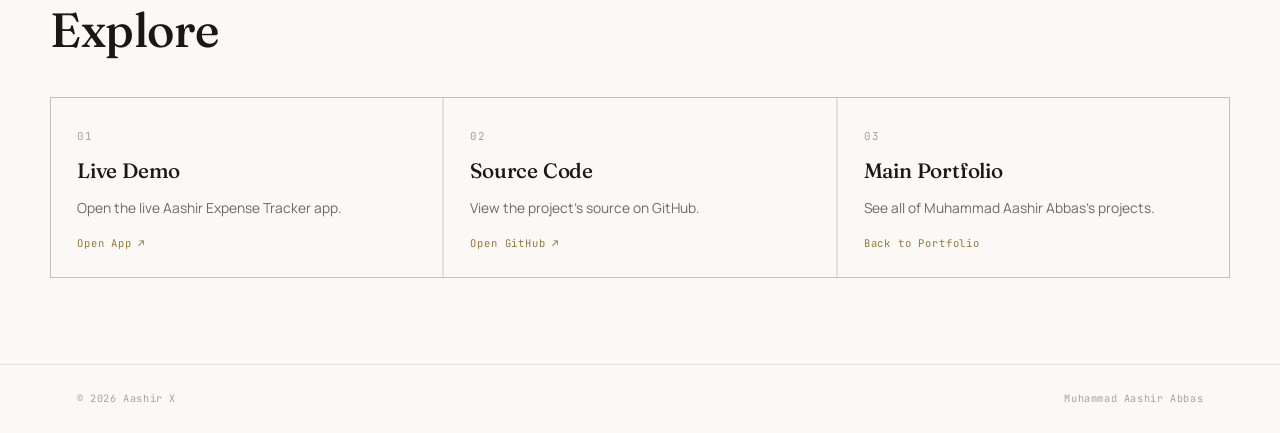
==== commit 4ed4bb01: "Update alternateName to include multiple values" ====
--- a/aashir-expense-tracker.html
+++ b/aashir-expense-tracker.html
@@ -6,7 +6,7 @@
 <title>Aashir Expense Tracker — Project Case Study | Muhammad Aashir Abbas</title>
 <meta name="description" content="A case study of Aashir Expense Tracker — a private, offline-first personal finance web app created and published by Muhammad Aashir Abbas (Aashir Rajpoot).">
 <meta name="robots" content="index, follow">
-<link rel="canonical" href="https://muhammadaashirabbas.aashirrajpoot757.workers.dev/projects/aashir-expense-tracker">
+<link rel="canonical" href="https://muhammadaashirabbas.aashirrajpoot757.workers.dev/aashir-expense-tracker">
 <meta name="theme-color" content="#0a0806">
 <link rel="icon" href="../aashir-profile.jpeg">
 <link rel="apple-touch-icon" href="../aashir-profile.jpeg">
@@ -14,7 +14,7 @@
 <meta property="og:title" content="Aashir Expense Tracker — Project Case Study">
 <meta property="og:description" content="A case study of Aashir Expense Tracker, a project by Muhammad Aashir Abbas (Aashir Rajpoot).">
 <meta property="og:type" content="article">
-<meta property="og:url" content="https://muhammadaashirabbas.aashirrajpoot757.workers.dev/projects/aashir-expense-tracker">
+<meta property="og:url" content="https://muhammadaashirabbas.aashirrajpoot757.workers.dev/aashir-expense-tracker">
 <meta property="og:image" content="https://muhammadaashirabbas.aashirrajpoot757.workers.dev/aashir-profile.jpeg">
 <meta name="twitter:card" content="summary_large_image">
 <meta name="twitter:title" content="Aashir Expense Tracker — Project Case Study">
@@ -27,17 +27,18 @@
   "@graph": [
     {
       "@type": "WebPage",
-      "@id": "https://muhammadaashirabbas.aashirrajpoot757.workers.dev/projects/aashir-expense-tracker#webpage",
-      "url": "https://muhammadaashirabbas.aashirrajpoot757.workers.dev/projects/aashir-expense-tracker",
+      "@id": "https://muhammadaashirabbas.aashirrajpoot757.workers.dev/aashir-expense-tracker#webpage",
+      "url": "https://muhammadaashirabbas.aashirrajpoot757.workers.dev/aashir-expense-tracker",
       "name": "Aashir Expense Tracker — Project Case Study",
       "description": "A case study of Aashir Expense Tracker — a private, offline-first personal finance web app created and published by Muhammad Aashir Abbas (Aashir Rajpoot).",
       "isPartOf": { "@id": "https://muhammadaashirabbas.aashirrajpoot757.workers.dev/#website" },
-      "about": { "@id": "https://muhammadaashirabbas.aashirrajpoot757.workers.dev/projects/aashir-expense-tracker#app" },
+      "about": { "@id": "https://muhammadaashirabbas.aashirrajpoot757.workers.dev/aashir-expense-tracker#app" },
+      "author": { "@id": "https://muhammadaashirabbas.aashirrajpoot757.workers.dev/#person" },
       "primaryImageOfPage": "https://muhammadaashirabbas.aashirrajpoot757.workers.dev/aashir-profile.jpeg"
     },
     {
       "@type": "SoftwareApplication",
-      "@id": "https://muhammadaashirabbas.aashirrajpoot757.workers.dev/projects/aashir-expense-tracker#app",
+      "@id": "https://muhammadaashirabbas.aashirrajpoot757.workers.dev/aashir-expense-tracker#app",
       "name": "Aashir Expense Tracker",
       "alternateName": "Treasury",
       "applicationCategory": "FinanceApplication",
@@ -46,11 +47,28 @@
       "creator": { "@id": "https://muhammadaashirabbas.aashirrajpoot757.workers.dev/#person" }
     },
     {
+      "@type": "Person",
+      "@id": "https://muhammadaashirabbas.aashirrajpoot757.workers.dev/#person",
+      "name": "Muhammad Aashir Abbas",
+      "alternateName": ["Aashir Rajpoot", "Aashir Abbas", "AASHIR Rajpoot"],
+      "url": "https://muhammadaashirabbas.aashirrajpoot757.workers.dev/",
+      "birthDate": "2006-03-13",
+      "sameAs": [
+        "https://www.facebook.com/share/1DmQ7qDxAf/",
+        "https://www.linkedin.com/in/muhammad-aashir-abbas-9679b0279",
+        "https://www.instagram.com/aashirrajpoot757",
+        "https://youtube.com/@aashirnovavax",
+        "https://www.threads.com/@aashirrajpoot757",
+        "https://github.com/Aashir-Rajpoot",
+        "https://www.fiverr.com/s/NeBWVEN"
+      ]
+    },
+    {
       "@type": "BreadcrumbList",
       "itemListElement": [
         { "@type": "ListItem", "position": 1, "name": "Home", "item": "https://muhammadaashirabbas.aashirrajpoot757.workers.dev/" },
         { "@type": "ListItem", "position": 2, "name": "About", "item": "https://muhammadaashirabbas.aashirrajpoot757.workers.dev/aboutus" },
-        { "@type": "ListItem", "position": 3, "name": "Aashir Expense Tracker", "item": "https://muhammadaashirabbas.aashirrajpoot757.workers.dev/projects/aashir-expense-tracker" }
+        { "@type": "ListItem", "position": 3, "name": "Aashir Expense Tracker", "item": "https://muhammadaashirabbas.aashirrajpoot757.workers.dev/aashir-expense-tracker" }
       ]
     }
   ]
--- a/style.css
+++ b/style.css
@@ -4,20 +4,20 @@
    for the living background/particles only.
    ========================================================================= */
 :root{
-  --gold: 197,164,108;
-  --gold-soft: 217,196,158;
+  --gold: 152,118,61;
+  --gold-soft: 182,146,84;
 
   --environment-primary:   110,231,216;
   --environment-secondary: 139,126,242;
   --environment-glow:      110,231,216;
-  --environment-void:      10,8,6;
-
-  --ink: 240,236,228;
-  --ink-dim: rgba(240,236,228,0.62);
-  --ink-faint: rgba(240,236,228,0.34);
-  --line: rgba(240,236,228,0.10);
-  --line-strong: rgba(240,236,228,0.18);
-  --surface: 20,17,13;
+  --environment-void:      250,249,246;
+
+  --ink: 26,24,20;
+  --ink-dim: rgba(26,24,20,0.64);
+  --ink-faint: rgba(26,24,20,0.38);
+  --line: rgba(26,24,20,0.10);
+  --line-strong: rgba(26,24,20,0.16);
+  --surface: 255,255,255;
 
   --font-display:'Fraunces','Georgia',serif;
   --font-body:'Manrope','Segoe UI',sans-serif;
@@ -102,7 +102,7 @@
 .boot-mark em{ font-style:italic; color:rgb(var(--gold)); }
 .boot-line{
   display:block; margin-top:16px; font-family:var(--font-mono); font-size:.6rem; letter-spacing:.28em;
-  color:rgba(240,236,228,0.42); opacity:0; animation:bootLine .3s var(--ease) forwards;
+  color:rgba(26,24,20,0.42); opacity:0; animation:bootLine .3s var(--ease) forwards;
 }
 @keyframes bootMark{ to{ opacity:1; transform:scale(1); } }
 @keyframes bootLine{ to{ opacity:1; } }
@@ -112,9 +112,9 @@
 #reality-vignette{
   position:fixed; inset:0; z-index:1; pointer-events:none;
   background:
-    radial-gradient(700px circle at var(--mx) var(--my), rgba(var(--environment-glow),0.05), transparent 60%),
-    radial-gradient(ellipse 140% 100% at 50% 112%, rgba(0,0,0,0.72), transparent 45%),
-    linear-gradient(180deg, rgba(10,8,6,0.28), rgba(10,8,6,0.8) 68%, rgb(var(--environment-void)));
+    radial-gradient(700px circle at var(--mx) var(--my), rgba(var(--environment-glow),0.06), transparent 60%),
+    radial-gradient(ellipse 140% 100% at 50% 112%, rgba(255,255,255,0.6), transparent 45%),
+    linear-gradient(180deg, rgba(255,255,255,0.22), rgba(255,255,255,0.75) 68%, rgb(var(--environment-void)));
   transition:background var(--env-transition) var(--ease-soft);
 }
 #lightning-flash{ position:fixed; inset:0; z-index:2; pointer-events:none; background:#fff; opacity:0; }
@@ -215,12 +215,12 @@
 }
 .kicker-line{ width:34px; height:1px; background:rgb(var(--gold)); }
 .hero-name{
-  font-weight:400; line-height:.92; letter-spacing:-0.01em;
-  font-size:clamp(3.2rem,9.5vw,8rem);
+  font-weight:500; line-height:1.05; letter-spacing:-0.01em;
+  font-size:clamp(1.9rem,4.6vw,3.6rem);
 }
 .name-line{ display:block; transform:translateY(30px); opacity:0; animation:lineUp .95s var(--ease) forwards; }
 .name-line:nth-child(1){ animation-delay:.5s; }
-.name-line-em{ font-style:italic; color:rgb(var(--gold-soft)); animation-delay:.66s; }
+.name-line-em{ font-style:italic; font-weight:500; color:rgb(var(--gold-soft)); animation-delay:.66s; }
 @keyframes lineUp{ to{ transform:translateY(0); opacity:1; } }
 .hero-role{
   margin-top:24px; font-family:var(--font-mono); font-size:.76rem; letter-spacing:.06em; color:var(--ink-dim);
@@ -243,7 +243,7 @@
 .hero-portrait img{
   /* Portrait pixels are never touched by the daily theme — no filter, tint, or color-grade here. */
   position:relative; z-index:1; width:100%; height:100%; object-fit:cover;
-  box-shadow:0 40px 80px -30px rgba(0,0,0,.8); transition:transform .6s var(--ease-theme,var(--ease));
+  box-shadow:0 40px 80px -30px rgba(20,18,14,.22); transition:transform .6s var(--ease-theme,var(--ease));
 }
 .hero-portrait:hover img{ transform:scale(1.02); }
 .hero-portrait.pulse img{ animation:identityPulse .9s var(--ease); }
@@ -272,7 +272,7 @@
   .hero-grid{ grid-template-columns:1fr; align-items:center; row-gap:0; }
   .hero-copy{ text-align:center; }
   .hero-kicker{ justify-content:center; flex-wrap:wrap; row-gap:6px; }
-  .hero-name{ font-size:clamp(2.6rem,13vw,5.5rem); }
+  .hero-name{ font-size:clamp(1.7rem,6.4vw,2.5rem); }
   .hero-role{ margin-left:auto; margin-right:auto; }
   .hero-portrait{
     justify-self:center; width:min(82vw,320px); aspect-ratio:3/4;
@@ -285,7 +285,7 @@
 
 @media (max-width:420px){
   .hero{ padding-top:88px; }
-  .hero-name{ font-size:clamp(2.3rem,14vw,3.4rem); }
+  .hero-name{ font-size:clamp(1.5rem,7.2vw,2rem); }
   .hero-portrait{ width:min(84vw,300px); margin:26px auto 50px; }
 }
 
@@ -304,7 +304,7 @@
 
 /* ========================================================================= WORLDS / INDEX LIST */
 .worlds-head{ max-width:640px; margin:0 auto 30px; text-align:left; }
-.worlds-head h2{ font-size:clamp(2rem,5vw,3.2rem); font-weight:400; margin-bottom:14px; }
+.worlds-head h2{ font-size:clamp(2rem,5vw,3.2rem); font-weight:500; margin-bottom:14px; }
 .worlds-head p{ color:var(--ink-dim); font-size:.96rem; max-width:44ch; }
 #shuffle-btn{
   margin-top:24px; display:inline-flex; align-items:center; gap:8px; padding:10px 20px;
@@ -324,7 +324,7 @@
 .index-row.in-view{ opacity:1; transform:translateY(0); }
 .row-index{ font-family:var(--font-mono); font-size:.72rem; color:var(--ink-faint); transition:color .3s; }
 .row-title{
-  font-family:var(--font-display); font-weight:400; font-size:clamp(1.8rem,4.4vw,3.4rem); line-height:1;
+  font-family:var(--font-display); font-weight:500; font-size:clamp(1.8rem,4.4vw,3.4rem); line-height:1;
   transition:color .35s, transform .35s var(--ease); color:rgb(var(--ink));
 }
 .row-tag{ font-family:var(--font-mono); font-size:.68rem; letter-spacing:.05em; color:var(--ink-faint); white-space:nowrap; transition:color .3s; }
@@ -357,7 +357,7 @@
 .about-page{ max-width:1180px; margin:0 auto; padding-top:0; padding-bottom:0; }
 .about-block{ padding:min(11vh,86px) 0; border-top:1px solid var(--line); }
 .about-block:first-child{ border-top:none; padding-top:0; }
-.about-block h2{ font-size:clamp(2rem,5vw,3rem); font-weight:400; margin-bottom:18px; }
+.about-block h2{ font-size:clamp(2rem,5vw,3rem); font-weight:500; margin-bottom:18px; }
 .about-lede{ color:var(--ink-dim); font-size:1.02rem; max-width:52ch; line-height:1.7; margin-bottom:16px; }
 .about-body{ color:var(--ink-dim); font-size:.98rem; max-width:64ch; line-height:1.75; }
 
@@ -401,7 +401,7 @@
 .sk-top{ display:flex; align-items:center; justify-content:space-between; gap:10px; }
 .sk-num{ font-family:var(--font-mono); font-size:.66rem; color:var(--ink-faint); letter-spacing:.1em; }
 .sk-badge{ font-family:var(--font-mono); font-size:.56rem; letter-spacing:.08em; text-transform:uppercase; color:rgb(var(--gold)); border:1px solid rgba(var(--gold),.4); border-radius:999px; padding:2px 8px; }
-.sk-name{ font-family:var(--font-display); font-weight:400; font-size:1.15rem; color:rgb(var(--ink)); margin:0; }
+.sk-name{ font-family:var(--font-display); font-weight:500; font-size:1.15rem; color:rgb(var(--ink)); margin:0; }
 .sk-desc{ font-size:.84rem; color:var(--ink-dim); line-height:1.55; flex:1; }
 @media (max-width:900px){ .skills-grid{ grid-template-columns:repeat(2,1fr); } }
 @media (max-width:600px){ .skills-grid{ grid-template-columns:1fr; } }
@@ -414,12 +414,32 @@
   display:flex; flex-direction:column; align-items:center; gap:10px;
 }
 .cert-icon{ font-size:1.5rem; line-height:1; opacity:.8; }
-.cert-card-filled{ border:1px solid var(--line-strong); background:rgba(var(--surface),0.4); text-align:left; align-items:stretch; }
-.cert-thumb{ width:100%; aspect-ratio:4/3; object-fit:cover; border-radius:2px; filter:grayscale(.1) contrast(1.02); }
-.cert-title{ font-family:var(--font-display); font-size:1.05rem; color:rgb(var(--ink)); }
+.cert-card-filled{
+  border:1px solid var(--line-strong); background:rgba(var(--surface),0.4); text-align:left; align-items:stretch;
+  text-decoration:none; cursor:pointer; padding:14px 16px 18px; gap:12px;
+  transition:transform .35s var(--ease-soft), border-color .35s var(--ease-soft), box-shadow .35s var(--ease-soft), background .35s var(--ease-soft);
+}
+.cert-card-filled:hover, .cert-card-filled:focus-visible{
+  transform:translateY(-4px);
+  border-color:rgba(var(--gold),.55);
+  background:rgba(var(--gold),0.05);
+  box-shadow:0 22px 40px -22px rgba(20,18,14,.18), 0 0 0 1px rgba(var(--gold),.12);
+}
+.cert-thumb-wrap{
+  position:relative; width:100%; aspect-ratio:4/3; overflow:hidden; border-radius:2px; flex-shrink:0;
+  background:rgba(var(--surface),0.6);
+}
+.cert-thumb-wrap.is-portrait{ aspect-ratio:3/4; }
+.cert-thumb{
+  position:absolute; inset:0; width:100%; height:100%; object-fit:cover; object-position:top center;
+  filter:grayscale(.1) contrast(1.02); transition:filter .35s var(--ease-soft), transform .35s var(--ease-soft);
+}
+.cert-card-filled:hover .cert-thumb, .cert-card-filled:focus-visible .cert-thumb{ filter:grayscale(0) contrast(1.05); transform:scale(1.03); }
+.cert-title{ font-family:var(--font-display); font-size:1.05rem; color:rgb(var(--ink)); margin:0; }
 .cert-issuer{ font-family:var(--font-mono); font-size:.62rem; color:var(--ink-faint); letter-spacing:.06em; text-transform:uppercase; }
-.cert-view{ display:inline-flex; align-items:center; gap:6px; font-family:var(--font-mono); font-size:.64rem; color:rgb(var(--gold)); margin-top:4px; }
-.cert-view:hover{ color:rgb(var(--gold-soft)); }
+.cert-view{ display:inline-flex; align-items:center; gap:6px; font-family:var(--font-mono); font-size:.64rem; color:rgb(var(--gold)); margin-top:4px; transition:gap .25s var(--ease), color .25s; }
+.cert-view-icon{ font-size:.82em; }
+.cert-card-filled:hover .cert-view, .cert-card-filled:focus-visible .cert-view{ gap:11px; color:rgb(var(--gold-soft)); }
 @media (max-width:900px){ .cert-grid{ grid-template-columns:repeat(2,1fr); } }
 @media (max-width:600px){ .cert-grid{ grid-template-columns:1fr; } }
 
@@ -431,7 +451,7 @@
 }
 .skill-index li:first-child{ border-top:1px solid var(--line); }
 .skill-num{ font-family:var(--font-mono); font-size:.7rem; color:var(--ink-faint); transition:color .3s; }
-.skill-name{ font-family:var(--font-display); font-size:clamp(1.15rem,2.4vw,1.6rem); font-weight:400; transition:color .3s, transform .3s var(--ease); }
+.skill-name{ font-family:var(--font-display); font-size:clamp(1.15rem,2.4vw,1.6rem); font-weight:500; transition:color .3s, transform .3s var(--ease); }
 .skill-index li:hover, .skill-index li.active{ padding-left:10px; }
 .skill-index li:hover .skill-num, .skill-index li.active .skill-num{ color:rgb(var(--gold)); }
 .skill-index li:hover .skill-name, .skill-index li.active .skill-name{ color:rgb(var(--gold-soft)); }
@@ -446,7 +466,7 @@
 }
 .project-card:hover{ background:rgba(var(--gold),0.05); }
 .pc-num{ font-family:var(--font-mono); font-size:.68rem; color:var(--ink-faint); letter-spacing:.1em; }
-.pc-title{ font-family:var(--font-display); font-weight:400; font-size:1.3rem; color:rgb(var(--ink)); margin:0; }
+.pc-title{ font-family:var(--font-display); font-weight:500; font-size:1.3rem; color:rgb(var(--ink)); margin:0; }
 .pc-desc{ font-size:.86rem; color:var(--ink-dim); line-height:1.55; flex:1; }
 .pc-cat{ font-family:var(--font-mono); font-size:.6rem; letter-spacing:.08em; text-transform:uppercase; color:var(--ink-faint); }
 .pc-link{
@@ -516,6 +536,15 @@
   font-family:var(--font-mono); font-size:.64rem; letter-spacing:.06em; color:var(--ink-faint);
   border-top:1px solid var(--line);
 }
+#footer-admin-btn{
+  display:inline-flex; align-items:center; gap:8px;
+  font-family:var(--font-mono); font-size:.62rem; letter-spacing:.12em; text-transform:uppercase;
+  color:rgb(var(--ink)); background:rgba(var(--ink),0.04); border:1px solid var(--line-strong);
+  padding:8px 16px; text-decoration:none; cursor:pointer;
+  transition:background .3s var(--ease-theme), border-color .3s var(--ease-theme), transform .3s var(--ease-theme);
+}
+#footer-admin-btn:hover{ background:rgba(var(--gold),0.12); border-color:rgba(var(--gold),0.5); transform:translateY(-1px); }
+#footer-admin-btn i{ width:5px; height:5px; border-radius:50%; background:rgb(var(--gold)); box-shadow:0 0 6px rgb(var(--gold)); }
 
 /* ========================================================================= LAUNCH OVERLAY */
 #launch-overlay{
@@ -576,13 +605,13 @@
   --environment-primary: 198,90,58;
   --environment-secondary: 122,46,46;
   --environment-glow: 217,116,82;
-  --environment-void: 18,11,9;
-  --ink: 242,236,230;
-  --ink-dim: rgba(242,236,230,0.64);
-  --ink-faint: rgba(242,236,230,0.34);
+  --environment-void: 251,246,244;
+  --ink: 28,20,17;
+  --ink-dim: rgba(28,20,17,0.64);
+  --ink-faint: rgba(28,20,17,0.36);
   --line: rgba(198,90,58,0.16);
-  --line-strong: rgba(198,90,58,0.30);
-  --surface: 26,17,14;
+  --line-strong: rgba(198,90,58,0.28);
+  --surface: 255,255,255;
   --font-display:'Orbitron','Arial Black',sans-serif;
   --font-body:'Rajdhani','Manrope',sans-serif;
   --ease-theme: cubic-bezier(.2,.85,.28,1);
@@ -597,13 +626,13 @@
   --environment-primary: 47,169,140;
   --environment-secondary: 30,110,134;
   --environment-glow: 79,203,168;
-  --environment-void: 7,15,13;
-  --ink: 231,243,238;
-  --ink-dim: rgba(231,243,238,0.64);
-  --ink-faint: rgba(231,243,238,0.34);
+  --environment-void: 244,249,247;
+  --ink: 14,26,22;
+  --ink-dim: rgba(14,26,22,0.64);
+  --ink-faint: rgba(14,26,22,0.36);
   --line: rgba(47,169,140,0.16);
-  --line-strong: rgba(47,169,140,0.30);
-  --surface: 13,24,20;
+  --line-strong: rgba(47,169,140,0.28);
+  --surface: 255,255,255;
   --font-display:'Space Grotesk','Manrope',sans-serif;
   --font-body:'Manrope','Segoe UI',sans-serif;
   --ease-theme: cubic-bezier(.4,0,.2,1);
@@ -618,13 +647,13 @@
   --environment-primary: 192,138,62;
   --environment-secondary: 138,90,42;
   --environment-glow: 217,168,92;
-  --environment-void: 18,14,8;
-  --ink: 241,233,220;
-  --ink-dim: rgba(241,233,220,0.62);
-  --ink-faint: rgba(241,233,220,0.34);
-  --line: rgba(192,138,62,0.14);
-  --line-strong: rgba(192,138,62,0.26);
-  --surface: 23,19,13;
+  --environment-void: 251,248,242;
+  --ink: 27,21,13;
+  --ink-dim: rgba(27,21,13,0.62);
+  --ink-faint: rgba(27,21,13,0.36);
+  --line: rgba(192,138,62,0.16);
+  --line-strong: rgba(192,138,62,0.28);
+  --surface: 255,255,255;
   --font-display:'Fraunces','Georgia',serif;
   --font-body:'Manrope','Segoe UI',sans-serif;
   --ease-theme: cubic-bezier(.16,.84,.44,1);
@@ -639,13 +668,13 @@
   --environment-primary: 123,108,240;
   --environment-secondary: 179,108,240;
   --environment-glow: 154,140,255;
-  --environment-void: 10,8,20;
-  --ink: 234,231,251;
-  --ink-dim: rgba(234,231,251,0.64);
-  --ink-faint: rgba(234,231,251,0.34);
+  --environment-void: 247,246,252;
+  --ink: 20,18,32;
+  --ink-dim: rgba(20,18,32,0.64);
+  --ink-faint: rgba(20,18,32,0.36);
   --line: rgba(123,108,240,0.16);
-  --line-strong: rgba(123,108,240,0.3);
-  --surface: 16,14,29;
+  --line-strong: rgba(123,108,240,0.28);
+  --surface: 255,255,255;
   --font-display:'Syne','Manrope',sans-serif;
   --font-body:'Manrope','Segoe UI',sans-serif;
   --ease-theme: cubic-bezier(.65,0,.35,1);
@@ -660,13 +689,13 @@
   --environment-primary: 212,175,55;
   --environment-secondary: 139,30,63;
   --environment-glow: 232,196,104;
-  --environment-void: 13,9,6;
-  --ink: 245,239,226;
-  --ink-dim: rgba(245,239,226,0.64);
-  --ink-faint: rgba(245,239,226,0.34);
-  --line: rgba(212,175,55,0.16);
+  --environment-void: 251,249,242;
+  --ink: 26,21,12;
+  --ink-dim: rgba(26,21,12,0.64);
+  --ink-faint: rgba(26,21,12,0.36);
+  --line: rgba(212,175,55,0.18);
   --line-strong: rgba(212,175,55,0.3);
-  --surface: 22,16,12;
+  --surface: 255,255,255;
   --font-display:'Rajdhani','Manrope',sans-serif;
   --font-body:'Manrope','Segoe UI',sans-serif;
   --ease-theme: cubic-bezier(.22,.9,.3,1);
@@ -681,13 +710,13 @@
   --environment-primary: 51,198,224;
   --environment-secondary: 224,51,155;
   --environment-glow: 95,224,240;
-  --environment-void: 7,10,18;
-  --ink: 228,246,251;
-  --ink-dim: rgba(228,246,251,0.64);
-  --ink-faint: rgba(228,246,251,0.34);
-  --line: rgba(51,198,224,0.16);
+  --environment-void: 244,250,251;
+  --ink: 12,22,27;
+  --ink-dim: rgba(12,22,27,0.64);
+  --ink-faint: rgba(12,22,27,0.36);
+  --line: rgba(51,198,224,0.18);
   --line-strong: rgba(51,198,224,0.3);
-  --surface: 12,18,27;
+  --surface: 255,255,255;
   --font-display:'Sora','Manrope',sans-serif;
   --font-body:'Manrope','Segoe UI',sans-serif;
   --ease-theme: cubic-bezier(.4,0,.2,1);
@@ -702,13 +731,13 @@
   --environment-primary: 143,169,138;
   --environment-secondary: 183,160,140;
   --environment-glow: 169,194,160;
-  --environment-void: 12,14,11;
-  --ink: 237,239,231;
-  --ink-dim: rgba(237,239,231,0.6);
-  --ink-faint: rgba(237,239,231,0.32);
-  --line: rgba(143,169,138,0.14);
-  --line-strong: rgba(143,169,138,0.26);
-  --surface: 19,21,17;
+  --environment-void: 248,249,246;
+  --ink: 20,22,18;
+  --ink-dim: rgba(20,22,18,0.6);
+  --ink-faint: rgba(20,22,18,0.34);
+  --line: rgba(143,169,138,0.16);
+  --line-strong: rgba(143,169,138,0.28);
+  --surface: 255,255,255;
   --font-display:'Playfair Display','Georgia',serif;
   --font-body:'Manrope','Segoe UI',sans-serif;
   --ease-theme: cubic-bezier(.16,.84,.44,1);
@@ -817,14 +846,16 @@
 .os-nav{
   flex:0 0 200px; display:flex; flex-direction:column; gap:2px; padding:18px 10px; border-right:1px solid var(--line); overflow-y:auto;
 }
-.os-nav button{
+.os-nav button, .os-nav a{
   display:flex; align-items:center; gap:10px; text-align:left; background:transparent; border:none; cursor:pointer;
   font-family:var(--font-mono); font-size:.68rem; letter-spacing:.1em; text-transform:uppercase; color:var(--ink-dim);
   padding:11px 12px; border-left:2px solid transparent; transition:color .25s, background .25s, border-color .25s;
 }
 .os-nav-num{ font-size:.58rem; color:var(--ink-faint); }
-.os-nav button:hover{ color:rgb(var(--ink)); background:rgba(var(--ink),0.03); }
+.os-nav button:hover, .os-nav a:hover{ color:rgb(var(--ink)); background:rgba(var(--ink),0.03); }
 .os-nav button.active{ color:rgb(var(--gold)); border-left-color:rgb(var(--gold)); background:rgba(var(--gold),.06); }
+.os-nav-login-link{ margin-top:8px; border-top:1px solid var(--line); padding-top:14px !important; color:rgb(var(--gold-soft)) !important; }
+.os-nav-login-link:hover{ color:rgb(var(--gold)) !important; border-left-color:rgb(var(--gold)); background:rgba(var(--gold),.06) !important; }
 
 .os-main{ flex:1 1 auto; min-width:0; overflow-y:auto; padding:clamp(20px,3vw,40px); }
 .os-mod{ display:none; animation:os-fade .45s var(--ease-theme); }
@@ -881,7 +912,7 @@
 /* ---------- WINDOW ---------- */
 .os-window-layer{ position:fixed; inset:0; z-index:9600; display:flex; align-items:center; justify-content:center; padding:20px; background:rgba(0,0,0,0); pointer-events:none; transition:background .3s; }
 .os-window-layer.open{ pointer-events:auto; background:rgba(0,0,0,.55); }
-.os-window{ width:min(480px,100%); background:rgb(var(--surface)); border:1px solid var(--line-strong); box-shadow:0 40px 90px -30px rgba(0,0,0,.7); transform:scale(.94); opacity:0; transition:transform .35s var(--ease-theme), opacity .35s var(--ease-theme); }
+.os-window{ width:min(480px,100%); background:rgb(var(--surface)); border:1px solid var(--line-strong); box-shadow:0 40px 90px -30px rgba(20,18,14,.24); transform:scale(.94); opacity:0; transition:transform .35s var(--ease-theme), opacity .35s var(--ease-theme); }
 .os-window-layer.open .os-window{ transform:scale(1); opacity:1; }
 .os-window-head{ display:flex; justify-content:space-between; align-items:center; padding:12px 16px; border-bottom:1px solid var(--line); font-family:var(--font-mono); font-size:.6rem; letter-spacing:.1em; color:var(--ink-faint); text-transform:uppercase; }
 .os-window-head button{ background:none; border:none; color:var(--ink-dim); font-size:1rem; cursor:pointer; line-height:1; }
@@ -911,6 +942,8 @@
 /* ---------- ARCHIVE ---------- */
 .os-archive-grid{ display:grid; grid-template-columns:repeat(auto-fill,minmax(200px,1fr)); gap:12px; margin-bottom:26px; }
 .os-archive-card{ border:1px dashed var(--line-strong); padding:16px; font-family:var(--font-mono); font-size:.68rem; color:var(--ink-dim); line-height:1.5; }
+.os-archive-note{ font-size:.85rem; color:var(--ink-dim); line-height:1.6; margin:0; }
+.os-archive-link{ color:rgb(var(--gold)); }
 .os-why-list{ list-style:none; margin:0; padding:0; display:flex; flex-direction:column; gap:12px; }
 .os-why-list li{ display:flex; gap:12px; font-size:.85rem; color:var(--ink-dim); }
 .os-why-num{ font-family:var(--font-mono); font-size:.62rem; color:rgb(var(--gold)); flex:0 0 auto; }
@@ -967,7 +1000,7 @@
 }
 .app-card-icon svg{ width:26px; height:26px; }
 
-.app-card h3{ font-size:clamp(1.4rem,3vw,1.8rem); font-weight:400; margin:0; }
+.app-card h3{ font-size:clamp(1.4rem,3vw,1.8rem); font-weight:500; margin:0; }
 .app-card .about-lede{ margin-bottom:0; }
 
 .app-card .info-grid{ grid-template-columns:repeat(2,1fr); max-width:none; margin-top:6px; }
@@ -976,7 +1009,7 @@
 .download-btn{
   display:inline-flex; align-items:center; justify-content:center; gap:10px;
   margin-top:6px; padding:16px 28px; border-radius:2px; border:1px solid rgb(var(--gold));
-  background:rgb(var(--gold)); color:rgb(var(--environment-void)); font-family:var(--font-mono);
+  background:rgb(var(--gold)); color:rgb(255,255,255); font-family:var(--font-mono);
   font-size:.74rem; letter-spacing:.1em; text-transform:uppercase; font-weight:600;
   transition:transform .25s var(--ease), box-shadow .25s var(--ease), opacity .2s;
 }
@@ -1010,3 +1043,535 @@
   margin-top:18px; padding:14px 18px; border-left:2px solid rgb(var(--gold));
   background:rgba(var(--gold),0.06); font-size:.88rem; color:var(--ink-dim); max-width:60ch; line-height:1.6;
 }
+
+/* =========================================================================
+   GITHUB DEMO ACCESS POPUP — frontend-only demo, no backend
+   Uses existing design tokens (gold accent, fonts, easing) — theme untouched.
+   ========================================================================= */
+.gdemo-overlay{
+  position:fixed; inset:0; z-index:9999;
+  display:flex; align-items:center; justify-content:center;
+  padding:24px;
+  background:rgba(6,5,4,0.72);
+  backdrop-filter:blur(14px) saturate(140%);
+  -webkit-backdrop-filter:blur(14px) saturate(140%);
+  opacity:0; visibility:hidden;
+  transition:opacity .45s var(--ease-soft), visibility 0s linear .45s;
+}
+.gdemo-overlay.is-open{
+  opacity:1; visibility:visible;
+  transition:opacity .45s var(--ease-soft), visibility 0s linear 0s;
+}
+.gdemo-modal{
+  position:relative;
+  width:100%; max-width:440px;
+  max-height:88vh; overflow-y:auto;
+  padding:32px 28px 28px;
+  border-radius:18px;
+  border:1px solid rgba(var(--gold),0.28);
+  background:linear-gradient(180deg, rgba(255,255,255,0.97), rgba(250,248,244,0.98));
+  box-shadow:0 30px 80px -20px rgba(20,18,14,0.2), 0 0 0 1px rgba(20,18,14,0.05) inset, 0 0 60px -10px rgba(var(--gold),0.16);
+  backdrop-filter:blur(22px);
+  -webkit-backdrop-filter:blur(22px);
+  transform:translateY(18px) scale(.96);
+  opacity:0;
+  transition:transform .5s var(--ease), opacity .5s var(--ease-soft);
+}
+.gdemo-overlay.is-open .gdemo-modal{
+  transform:translateY(0) scale(1);
+  opacity:1;
+}
+.gdemo-close{
+  position:absolute; top:14px; right:14px;
+  width:32px; height:32px; border-radius:50%;
+  display:flex; align-items:center; justify-content:center;
+  font-size:1.3rem; line-height:1;
+  color:var(--ink-dim);
+  border:1px solid var(--line-strong);
+  background:rgba(20,18,14,0.04);
+  transition:color .25s var(--ease-soft), border-color .25s var(--ease-soft), transform .25s var(--ease-soft), background .25s var(--ease-soft);
+}
+.gdemo-close:hover{
+  color:rgb(var(--gold)); border-color:rgba(var(--gold),.55);
+  background:rgba(var(--gold),0.08); transform:rotate(90deg);
+}
+.gdemo-eyebrow{
+  display:block; font-family:var(--font-mono); font-size:.64rem; letter-spacing:.14em; text-transform:uppercase;
+  color:rgb(var(--gold-soft)); margin-bottom:8px;
+}
+.gdemo-title{
+  font-family:var(--font-display); font-size:1.7rem; letter-spacing:.02em;
+  background:linear-gradient(120deg, rgb(var(--gold-soft)), rgb(var(--gold)) 45%, rgb(var(--gold-soft)));
+  -webkit-background-clip:text; background-clip:text; color:transparent;
+  margin:0 0 2px;
+}
+.gdemo-subtitle{
+  font-family:var(--font-body); font-size:.92rem; color:var(--ink-dim); margin:0 0 18px;
+}
+.gdemo-price-row{
+  display:flex; align-items:center; justify-content:space-between;
+  padding:14px 16px; border-radius:10px;
+  border:1px solid var(--line-strong);
+  background:rgba(var(--gold),0.06);
+  margin-bottom:18px;
+}
+.gdemo-price-label{ font-family:var(--font-mono); font-size:.72rem; letter-spacing:.08em; color:var(--ink-faint); text-transform:uppercase; }
+.gdemo-price-value{ font-family:var(--font-display); font-size:1.3rem; color:rgb(var(--gold)); }
+
+.gdemo-payment-box{
+  border:1px dashed var(--line-strong); border-radius:10px;
+  padding:14px 16px; margin-bottom:16px;
+  background:rgba(20,18,14,0.03);
+}
+.gdemo-section-label{
+  display:block; font-family:var(--font-mono); font-size:.64rem; letter-spacing:.1em; text-transform:uppercase;
+  color:rgb(var(--gold-soft)); margin-bottom:10px;
+}
+.gdemo-payment-grid{
+  display:grid; grid-template-columns:1fr 1fr; gap:10px 14px;
+}
+.gdemo-payment-grid div{ display:flex; flex-direction:column; gap:3px; }
+.gdemo-payment-grid span{ font-family:var(--font-mono); font-size:.62rem; letter-spacing:.05em; color:var(--ink-faint); text-transform:uppercase; }
+.gdemo-payment-grid b{ font-family:var(--font-mono); font-size:.86rem; font-weight:500; color:var(--ink-dim); letter-spacing:.03em; }
+
+.gdemo-note{
+  font-size:.78rem; line-height:1.55; color:var(--ink-faint);
+  border-left:2px solid rgb(var(--gold)); padding:10px 14px;
+  background:rgba(var(--gold),0.05); border-radius:0 8px 8px 0;
+  margin-bottom:20px;
+}
+.gdemo-note strong{ color:rgb(var(--gold-soft)); }
+
+.gdemo-input-label{
+  display:block; font-family:var(--font-mono); font-size:.66rem; letter-spacing:.1em; text-transform:uppercase;
+  color:var(--ink-faint); margin-bottom:8px;
+}
+.gdemo-input-row{ display:flex; gap:10px; }
+.gdemo-input{
+  flex:1; min-width:0;
+  padding:12px 14px; border-radius:8px;
+  border:1px solid var(--line-strong);
+  background:rgba(20,18,14,0.035);
+  color:rgb(var(--ink)); font-family:var(--font-mono); font-size:.88rem; letter-spacing:.03em;
+  outline:none;
+  transition:border-color .25s var(--ease-soft), box-shadow .25s var(--ease-soft);
+}
+.gdemo-input::placeholder{ color:var(--ink-faint); }
+.gdemo-input:focus{ border-color:rgba(var(--gold),.6); box-shadow:0 0 0 3px rgba(var(--gold),0.12); }
+
+.gdemo-submit{
+  padding:12px 18px; border-radius:8px;
+  font-family:var(--font-mono); font-size:.76rem; letter-spacing:.08em; text-transform:uppercase;
+  color:rgb(10,8,6);
+  background:linear-gradient(120deg, rgb(var(--gold-soft)), rgb(var(--gold)));
+  border:1px solid rgba(var(--gold),.6);
+  white-space:nowrap;
+  transition:transform .25s var(--ease-soft), box-shadow .25s var(--ease-soft), filter .25s var(--ease-soft);
+}
+.gdemo-submit:hover{ transform:translateY(-2px); box-shadow:0 10px 26px -10px rgba(var(--gold),0.6); filter:brightness(1.06); }
+.gdemo-submit:active{ transform:translateY(0); }
+
+.gdemo-message{
+  min-height:1.2em; margin:14px 0 0; font-size:.82rem; letter-spacing:.02em;
+  opacity:0; transform:translateY(-4px);
+  transition:opacity .3s var(--ease-soft), transform .3s var(--ease-soft);
+}
+.gdemo-message.is-visible{ opacity:1; transform:translateY(0); }
+.gdemo-message.is-success{ color:#1f9d5c; }
+.gdemo-message.is-error{ color:#c23b3b; }
+
+@media (max-width:520px){
+  .gdemo-overlay{ padding:14px; }
+  .gdemo-modal{ padding:26px 20px 22px; border-radius:14px; max-width:100%; }
+  .gdemo-title{ font-size:1.4rem; }
+  .gdemo-payment-grid{ grid-template-columns:1fr; }
+  .gdemo-input-row{ flex-direction:column; }
+  .gdemo-submit{ width:100%; }
+}
+
+@media (prefers-reduced-motion:reduce){
+  .gdemo-overlay, .gdemo-modal, .gdemo-close, .gdemo-message{ transition-duration:.001ms !important; }
+}
+
+/* ========================================================================= FAQ SECTION (scoped) */
+.about-faq .faq-list{ margin-top:30px; border-top:1px solid var(--line); }
+.faq-item{ border-bottom:1px solid var(--line); }
+.faq-q-wrap{ margin:0; }
+.faq-question{
+  width:100%; display:flex; align-items:center; justify-content:space-between; gap:20px;
+  padding:22px 4px; text-align:left; font-family:var(--font-display); font-weight:500;
+  font-size:clamp(1rem,2.4vw,1.18rem); color:rgb(var(--ink)); letter-spacing:-0.005em;
+  background:transparent; border:none; cursor:pointer;
+  transition:color .3s var(--ease-soft), padding-left .3s var(--ease-soft);
+}
+.faq-question:hover, .faq-question:focus-visible{ color:rgb(var(--gold)); padding-left:10px; }
+.faq-question:focus-visible{ outline:1px solid rgb(var(--gold)); outline-offset:-2px; }
+.faq-icon{
+  position:relative; flex:0 0 auto; width:26px; height:26px; border-radius:50%;
+  border:1px solid var(--line-strong); transition:border-color .3s var(--ease-soft), transform .35s var(--ease);
+}
+.faq-icon::before, .faq-icon::after{
+  content:''; position:absolute; top:50%; left:50%; background:rgb(var(--gold-soft));
+  transition:transform .3s var(--ease-soft), opacity .3s var(--ease-soft), background .3s var(--ease-soft);
+}
+.faq-icon::before{ width:10px; height:1px; transform:translate(-50%,-50%); }
+.faq-icon::after{ width:1px; height:10px; transform:translate(-50%,-50%); }
+.faq-question[aria-expanded="true"] .faq-icon{ border-color:rgb(var(--gold)); transform:rotate(180deg); box-shadow:0 0 14px -4px rgba(var(--gold),0.55); }
+.faq-question[aria-expanded="true"] .faq-icon::after{ opacity:0; }
+.faq-question[aria-expanded="true"] .faq-icon::before{ background:rgb(var(--gold)); }
+
+.faq-answer{
+  display:grid; grid-template-rows:0fr; opacity:0;
+  transition:grid-template-rows .45s var(--ease-soft), opacity .35s var(--ease-soft);
+}
+.faq-answer.is-open{ grid-template-rows:1fr; opacity:1; }
+.faq-answer-inner{ overflow:hidden; min-height:0; }
+.faq-answer-inner p{
+  color:var(--ink-dim); font-size:.98rem; line-height:1.75; max-width:64ch;
+  padding:0 4px 24px;
+}
+.faq-answer-inner a{ color:rgb(var(--gold-soft)); border-bottom:1px solid rgba(var(--gold),0.35); transition:color .25s var(--ease-soft), border-color .25s var(--ease-soft); }
+.faq-answer-inner a:hover{ color:rgb(var(--gold)); border-color:rgb(var(--gold)); }
+
+@media (max-width:700px){
+  .faq-question{ padding:18px 2px; gap:14px; }
+  .faq-question:hover, .faq-question:focus-visible{ padding-left:2px; }
+  .faq-answer-inner p{ padding-bottom:20px; }
+}
+
+/* =========================================================================
+   OFFLINE FIGHTER — merged in below. Everything from here to the end of
+   this file is scoped under #offline-fighter-app (the embedded game) or
+   #offline-mode-screen (the site's own "OFFLINE MODE" screen) and does
+   not affect any other part of this site. See offline-fighter-integration.js
+   for the logic that shows/hides these.
+   ========================================================================= */
+
+/* ---- offline-fighter/style.css (game itself, unmodified) ---- */
+/* style.css
+ * Everything is scoped under #offline-fighter-app so this can be dropped
+ * into an existing website without leaking styles onto its pages.
+ */
+
+#offline-fighter-app {
+  --ofg-bg: #0b0818;
+  --ofg-panel: #150f28;
+  --ofg-accent-a: #ff3cac;
+  --ofg-accent-b: #38f7ff;
+  --ofg-text: #f2eefc;
+  --ofg-muted: #9c92c2;
+
+  position: fixed;
+  inset: 0;
+  z-index: 999999;
+  display: none;
+  font-family: "Segoe UI", "Helvetica Neue", Arial, sans-serif;
+  color: var(--ofg-text);
+  background: radial-gradient(circle at 50% 20%, #1b1236 0%, var(--ofg-bg) 65%);
+  overflow: hidden;
+}
+
+#offline-fighter-app.ofg-visible { display: block; }
+body.ofg-no-scroll { overflow: hidden; }
+
+#offline-fighter-app * { box-sizing: border-box; }
+
+#offline-fighter-app .ofg-screen {
+  display: none;
+  position: absolute;
+  inset: 0;
+  align-items: center;
+  justify-content: center;
+  flex-direction: column;
+  padding: 20px;
+}
+#offline-fighter-app .ofg-screen.active { display: flex; }
+
+#offline-fighter-app .ofg-menu-wrap { text-align: center; max-width: 480px; }
+
+#offline-fighter-app .ofg-logo {
+  font-size: clamp(2rem, 6vw, 3.4rem);
+  font-weight: 900;
+  letter-spacing: 2px;
+  margin: 0 0 6px;
+  text-shadow: 0 0 24px rgba(255, 60, 172, 0.5);
+}
+#offline-fighter-app .ofg-logo span { color: var(--ofg-accent-b); text-shadow: 0 0 24px rgba(56, 247, 255, 0.6); }
+#offline-fighter-app .ofg-tagline { color: var(--ofg-muted); margin-bottom: 28px; }
+
+#offline-fighter-app .ofg-menu-list { display: flex; flex-direction: column; gap: 10px; }
+
+#offline-fighter-app .ofg-menu-btn {
+  font: inherit;
+  font-weight: 700;
+  letter-spacing: 1px;
+  font-size: 0.95rem;
+  padding: 14px 22px;
+  border-radius: 10px;
+  border: 1px solid rgba(255, 255, 255, 0.12);
+  background: rgba(255, 255, 255, 0.05);
+  color: var(--ofg-text);
+  cursor: pointer;
+  transition: transform 0.12s ease, background 0.15s ease, border-color 0.15s ease;
+}
+#offline-fighter-app .ofg-menu-btn:hover { background: rgba(255, 255, 255, 0.1); transform: translateY(-1px); }
+#offline-fighter-app .ofg-menu-btn:active { transform: translateY(0); }
+#offline-fighter-app .ofg-menu-btn.primary {
+  background: linear-gradient(90deg, var(--ofg-accent-a), var(--ofg-accent-b));
+  border: none;
+  color: #0b0818;
+}
+#offline-fighter-app .ofg-menu-btn.ghost { background: transparent; color: var(--ofg-muted); border-color: transparent; }
+#offline-fighter-app .ofg-menu-btn:disabled { opacity: 0.4; cursor: not-allowed; }
+
+#offline-fighter-app .ofg-panel {
+  background: var(--ofg-panel);
+  border: 1px solid rgba(255, 255, 255, 0.08);
+  border-radius: 16px;
+  padding: 28px;
+  max-width: 460px;
+  width: 100%;
+  max-height: 92vh;
+  overflow-y: auto;
+}
+#offline-fighter-app .ofg-panel.wide { max-width: 920px; }
+#offline-fighter-app .ofg-panel h2 { margin-top: 0; letter-spacing: 1px; }
+
+/* Controls screen */
+#offline-fighter-app .ofg-controls-grid { display: grid; grid-template-columns: 1fr 1fr; gap: 20px; margin-bottom: 20px; }
+#offline-fighter-app .ofg-controls-grid ul { list-style: none; padding: 0; margin: 8px 0; }
+#offline-fighter-app .ofg-controls-grid li { padding: 4px 0; color: var(--ofg-muted); font-size: 0.9rem; }
+#offline-fighter-app .ofg-controls-grid b { color: var(--ofg-text); }
+@media (max-width: 560px) { #offline-fighter-app .ofg-controls-grid { grid-template-columns: 1fr; } }
+
+/* Settings */
+#offline-fighter-app .ofg-setting-row { display: flex; justify-content: space-between; align-items: center; padding: 10px 0; border-bottom: 1px solid rgba(255,255,255,0.06); }
+#offline-fighter-app select { background: var(--ofg-bg); color: var(--ofg-text); border: 1px solid rgba(255,255,255,0.15); border-radius: 6px; padding: 6px 8px; }
+
+/* Character select */
+#offline-fighter-app .ofg-select-layout { display: grid; grid-template-columns: 1.4fr 1fr; gap: 18px; align-items: start; }
+@media (max-width: 720px) { #offline-fighter-app .ofg-select-layout { grid-template-columns: 1fr; } }
+#offline-fighter-app .ofg-char-grid { display: grid; grid-template-columns: repeat(4, 1fr); gap: 10px; }
+@media (max-width: 560px) { #offline-fighter-app .ofg-char-grid { grid-template-columns: repeat(2, 1fr); } }
+#offline-fighter-app .ofg-char-card {
+  background: rgba(255,255,255,0.04);
+  border: 2px solid transparent;
+  border-radius: 10px;
+  padding: 10px;
+  cursor: pointer;
+  color: var(--ofg-text);
+  font: inherit;
+  text-align: center;
+}
+#offline-fighter-app .ofg-char-card:hover { background: rgba(255,255,255,0.08); }
+#offline-fighter-app .ofg-char-card.p1 { border-color: var(--ofg-accent-b); }
+#offline-fighter-app .ofg-char-card.p2 { border-color: var(--ofg-accent-a); }
+#offline-fighter-app .ofg-char-swatch { width: 100%; height: 54px; border-radius: 8px; margin-bottom: 8px; }
+#offline-fighter-app .ofg-char-name { font-weight: 800; font-size: 0.9rem; }
+#offline-fighter-app .ofg-char-title { font-size: 0.72rem; color: var(--ofg-muted); }
+
+#offline-fighter-app .ofg-char-detail { background: rgba(255,255,255,0.03); border-radius: 10px; padding: 16px; font-size: 0.88rem; }
+#offline-fighter-app .ofg-char-detail h3 small { color: var(--ofg-muted); font-weight: 400; }
+#offline-fighter-app .ofg-char-style { color: var(--ofg-muted); margin: 4px 0 10px; }
+#offline-fighter-app .ofg-char-bio { color: var(--ofg-muted); font-size: 0.82rem; margin-bottom: 12px; }
+#offline-fighter-app .ofg-stat-row { display: flex; align-items: center; gap: 8px; margin: 6px 0; }
+#offline-fighter-app .ofg-stat-row span { width: 60px; font-size: 0.76rem; color: var(--ofg-muted); }
+#offline-fighter-app .ofg-stat-bar { flex: 1; height: 8px; background: rgba(255,255,255,0.08); border-radius: 4px; overflow: hidden; }
+#offline-fighter-app .ofg-stat-bar div { height: 100%; }
+#offline-fighter-app .ofg-hint { color: var(--ofg-muted); }
+
+#offline-fighter-app .ofg-row-buttons { display: flex; justify-content: space-between; gap: 10px; margin-top: 18px; }
+
+/* Stage select */
+#offline-fighter-app .ofg-stage-grid { display: grid; grid-template-columns: repeat(3, 1fr); gap: 12px; }
+@media (max-width: 560px) { #offline-fighter-app .ofg-stage-grid { grid-template-columns: 1fr 1fr; } }
+#offline-fighter-app .ofg-stage-card { background: rgba(255,255,255,0.04); border: 2px solid transparent; border-radius: 10px; padding: 10px; cursor: pointer; color: var(--ofg-text); font: inherit; text-align: left; }
+#offline-fighter-app .ofg-stage-card.selected { border-color: var(--ofg-accent-b); }
+#offline-fighter-app .ofg-stage-swatch { width: 100%; height: 60px; border-radius: 8px; margin-bottom: 8px; }
+#offline-fighter-app .ofg-stage-name { font-weight: 700; font-size: 0.88rem; }
+#offline-fighter-app .ofg-stage-desc { font-size: 0.74rem; color: var(--ofg-muted); }
+
+/* Fight screen */
+#offline-fighter-app #ofg-canvas-wrap { position: relative; width: 100%; height: 100%; max-height: 100vh; display: flex; align-items: center; justify-content: center; }
+#offline-fighter-app #ofg-canvas { background: #000; border-radius: 4px; touch-action: none; }
+#offline-fighter-app #ofg-banner {
+  position: absolute; top: 40%; left: 50%; transform: translate(-50%, -50%) scale(0.8);
+  font-size: clamp(1.6rem, 6vw, 3rem); font-weight: 900; letter-spacing: 3px;
+  color: #fff; text-shadow: 0 0 20px rgba(255,60,172,0.8); opacity: 0; pointer-events: none;
+  transition: opacity 0.2s ease, transform 0.2s ease;
+}
+#offline-fighter-app #ofg-banner.show { opacity: 1; transform: translate(-50%, -50%) scale(1); }
+#offline-fighter-app #ofg-combo-text {
+  position: absolute; top: 30%; left: 50%; transform: translate(-50%, -50%);
+  font-size: 1.4rem; font-weight: 800; color: var(--ofg-accent-b); text-shadow: 0 0 14px rgba(56,247,255,0.8);
+  opacity: 0; pointer-events: none;
+}
+#offline-fighter-app #ofg-combo-text.pop { animation: ofgComboPop 0.6s ease forwards; }
+@keyframes ofgComboPop {
+  0% { opacity: 0; transform: translate(-50%, -40%) scale(0.7); }
+  20% { opacity: 1; transform: translate(-50%, -50%) scale(1.15); }
+  70% { opacity: 1; transform: translate(-50%, -50%) scale(1); }
+  100% { opacity: 0; transform: translate(-50%, -60%) scale(1); }
+}
+
+#offline-fighter-app #ofg-mobile-pause {
+  position: absolute; top: 10px; right: 10px; width: 38px; height: 38px; border-radius: 50%;
+  background: rgba(255,255,255,0.12); border: 1px solid rgba(255,255,255,0.2); color: #fff;
+  font-weight: 800; display: none; z-index: 5;
+}
+
+#offline-fighter-app #ofg-net-badge {
+  position: absolute; top: 10px; left: 50%; transform: translateX(-50%) translateY(-140%);
+  background: rgba(0,0,0,0.7); border: 1px solid rgba(255,255,255,0.15); border-radius: 20px;
+  padding: 6px 16px; font-size: 0.78rem; font-weight: 700; letter-spacing: 1px; z-index: 30;
+  transition: transform 0.25s ease; color: #ff9a9a;
+}
+#offline-fighter-app #ofg-net-badge.show { transform: translateX(-50%) translateY(0); }
+#offline-fighter-app #ofg-net-badge.online { color: #8dffb0; }
+
+/* Result screen accent */
+#offline-fighter-app #ofg-screen-result.win #ofg-result-title { color: var(--ofg-accent-b); text-shadow: 0 0 20px rgba(56,247,255,0.6); }
+#offline-fighter-app #ofg-screen-result.lose #ofg-result-title { color: var(--ofg-accent-a); text-shadow: 0 0 20px rgba(255,60,172,0.6); }
+#offline-fighter-app .ofg-result-stats { display: grid; grid-template-columns: 1fr 1fr; gap: 6px; font-size: 0.85rem; color: var(--ofg-muted); margin-bottom: 18px; }
+
+/* Touch controls */
+#offline-fighter-app #ofg-touchpad-wrap { position: absolute; inset: 0; display: none; pointer-events: none; }
+#offline-fighter-app .ofg-touchpad { position: absolute; inset: 0; display: flex; justify-content: space-between; align-items: flex-end; padding: 14px; pointer-events: none; }
+#offline-fighter-app .ofg-dpad, #offline-fighter-app .ofg-actionpad { pointer-events: auto; display: grid; gap: 8px; }
+#offline-fighter-app .ofg-dpad { grid-template-columns: repeat(2, 56px); grid-template-rows: repeat(2, 56px); }
+#offline-fighter-app .ofg-actionpad { grid-template-columns: repeat(3, 56px); grid-template-rows: repeat(2, 56px); }
+#offline-fighter-app .ofg-btn {
+  width: 56px; height: 56px; border-radius: 50%; border: 1px solid rgba(255,255,255,0.25);
+  background: rgba(255,255,255,0.1); color: #fff; font-size: 1.3rem; display: flex; align-items: center;
+  justify-content: center; user-select: none; -webkit-user-select: none;
+}
+#offline-fighter-app .ofg-btn.active { background: rgba(56,247,255,0.4); }
+#offline-fighter-app .ofg-action-btn.ultimate { background: rgba(255,60,172,0.25); }
+
+/* Small screens: shrink panel padding */
+@media (max-width: 420px) {
+  #offline-fighter-app .ofg-panel { padding: 18px; }
+  #offline-fighter-app .ofg-btn { width: 48px; height: 48px; font-size: 1.1rem; }
+  #offline-fighter-app .ofg-dpad { grid-template-columns: repeat(2, 48px); grid-template-rows: repeat(2, 48px); }
+  #offline-fighter-app .ofg-actionpad { grid-template-columns: repeat(3, 48px); grid-template-rows: repeat(2, 48px); }
+}
+
+/* ---- offline-fighter-menu.css (site's OFFLINE MODE screen) ---- */
+/* offline-fighter-menu.css
+ * Styling for the site's own "OFFLINE MODE" screen — shown when the
+ * visitor loses their internet connection. This is NOT part of the
+ * fighting game itself (that lives in /offline-fighter/style.css,
+ * scoped under #offline-fighter-app). Everything here is scoped under
+ * #offline-mode-screen and reuses the portfolio's existing design
+ * tokens (--gold, --ink, --surface, --font-display, --font-mono, --ease)
+ * from style.css, so it automatically matches whatever look the rest
+ * of the site has — no colors or fonts are hardcoded here.
+ */
+
+#offline-mode-screen {
+  position: fixed;
+  inset: 0;
+  z-index: 99998; /* below the game (#offline-fighter-app is 999999), above normal page content */
+  display: none;
+  align-items: center;
+  justify-content: center;
+  padding: 24px;
+  background: rgba(6, 5, 4, 0.86);
+  backdrop-filter: blur(14px) saturate(140%);
+  -webkit-backdrop-filter: blur(14px) saturate(140%);
+}
+#offline-mode-screen.is-visible { display: flex; }
+
+#offline-mode-screen * { box-sizing: border-box; }
+
+#offline-mode-screen .ofm-panel {
+  width: 100%;
+  max-width: 440px;
+  text-align: center;
+  padding: 40px 32px 34px;
+  border-radius: 18px;
+  background: rgb(var(--surface));
+  border: 1px solid var(--line-strong);
+  box-shadow: 0 30px 80px -30px rgba(20,18,14,0.2);
+}
+
+#offline-mode-screen .ofm-icon {
+  width: 56px; height: 56px; margin: 0 auto 18px;
+  border-radius: 50%;
+  display: flex; align-items: center; justify-content: center;
+  background: linear-gradient(120deg, rgb(var(--gold-soft)), rgb(var(--gold)));
+  color: rgb(10,8,6);
+}
+#offline-mode-screen .ofm-icon svg { width: 28px; height: 28px; }
+
+#offline-mode-screen .ofm-title {
+  font-family: var(--font-display);
+  font-size: 1.6rem;
+  letter-spacing: 0.02em;
+  color: rgb(var(--ink));
+  margin-bottom: 8px;
+}
+
+#offline-mode-screen .ofm-sub {
+  font-family: var(--font-body);
+  font-size: 0.92rem;
+  color: var(--ink-dim);
+  margin-bottom: 26px;
+}
+
+#offline-mode-screen .ofm-actions {
+  display: flex;
+  flex-direction: column;
+  gap: 12px;
+}
+
+#offline-mode-screen .ofm-btn {
+  padding: 13px 18px;
+  border-radius: 8px;
+  font-family: var(--font-mono);
+  font-size: 0.78rem;
+  letter-spacing: 0.08em;
+  text-transform: uppercase;
+  cursor: pointer;
+  transition: transform .25s var(--ease-soft), box-shadow .25s var(--ease-soft), filter .25s var(--ease-soft);
+  border: 1px solid var(--line-strong);
+  background: rgba(20,18,14,0.035);
+  color: rgb(var(--ink));
+  text-decoration: none;
+  display: inline-block;
+}
+#offline-mode-screen .ofm-btn:hover { transform: translateY(-2px); filter: brightness(1.08); }
+#offline-mode-screen .ofm-btn:active { transform: translateY(0); }
+
+#offline-mode-screen .ofm-btn.primary {
+  color: rgb(10,8,6);
+  background: linear-gradient(120deg, rgb(var(--gold-soft)), rgb(var(--gold)));
+  border: 1px solid rgba(var(--gold),.6);
+}
+#offline-mode-screen .ofm-btn.primary:hover { box-shadow: 0 10px 26px -10px rgba(var(--gold),0.6); }
+
+#offline-mode-screen .ofm-note {
+  margin-top: 16px;
+  font-family: var(--font-body);
+  font-size: 0.8rem;
+  color: var(--ink-faint);
+  min-height: 1.2em;
+}
+#offline-mode-screen .ofm-note.is-error { color: #c1502e; }
+
+/* Small "back online" badge that appears briefly while the fighting game
+   is open and connectivity is restored — the game itself is left running
+   (see offline-fighter-integration.js), this is just a courtesy notice
+   the host site can show/hide independently if ever needed. Currently
+   unused by default since the game already shows its own badge, but kept
+   scoped + harmless in case a future integration wants it. */
+#offline-mode-screen .ofm-net-note { display: none; }
+
+@media (max-width: 480px) {
+  #offline-mode-screen .ofm-panel { padding: 32px 22px 26px; }
+  #offline-mode-screen .ofm-title { font-size: 1.35rem; }
+}
+
+@media (prefers-reduced-motion: reduce) {
+  #offline-mode-screen .ofm-btn { transition-duration: .001ms; }
+}
